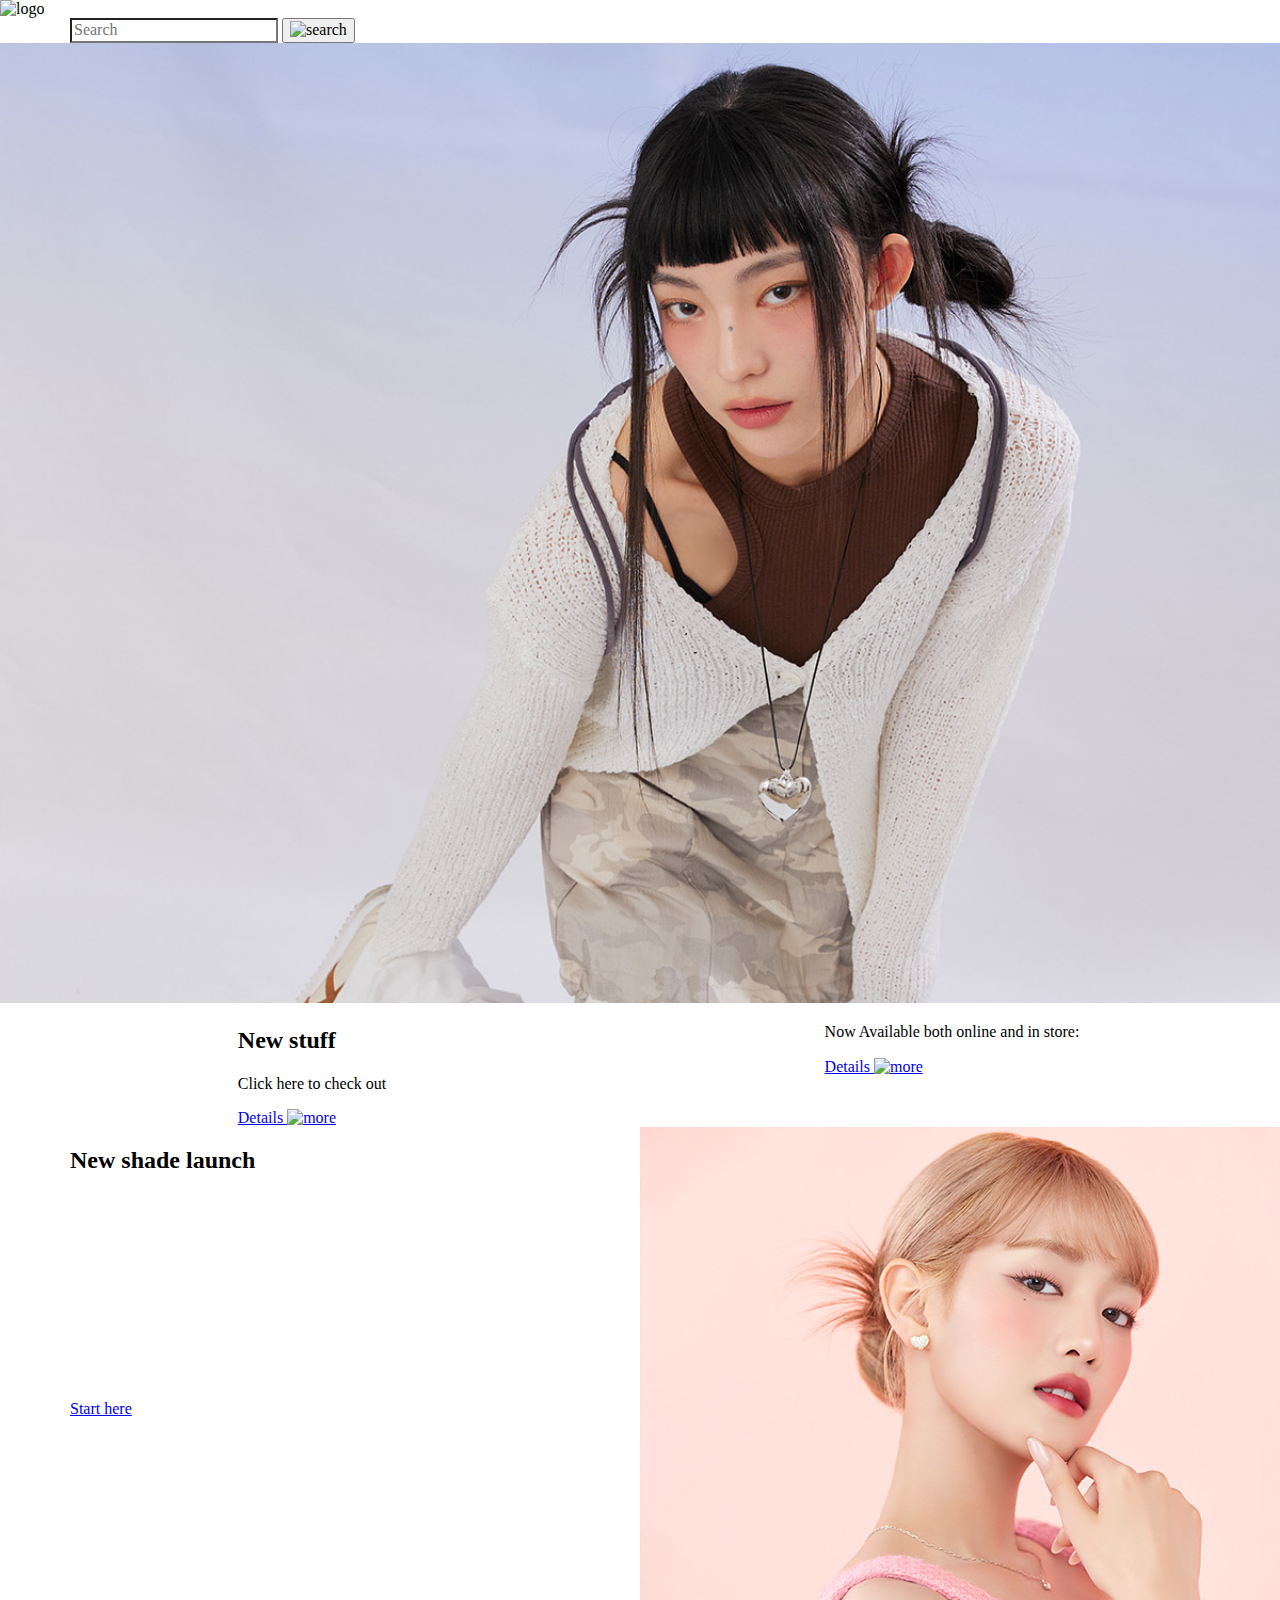
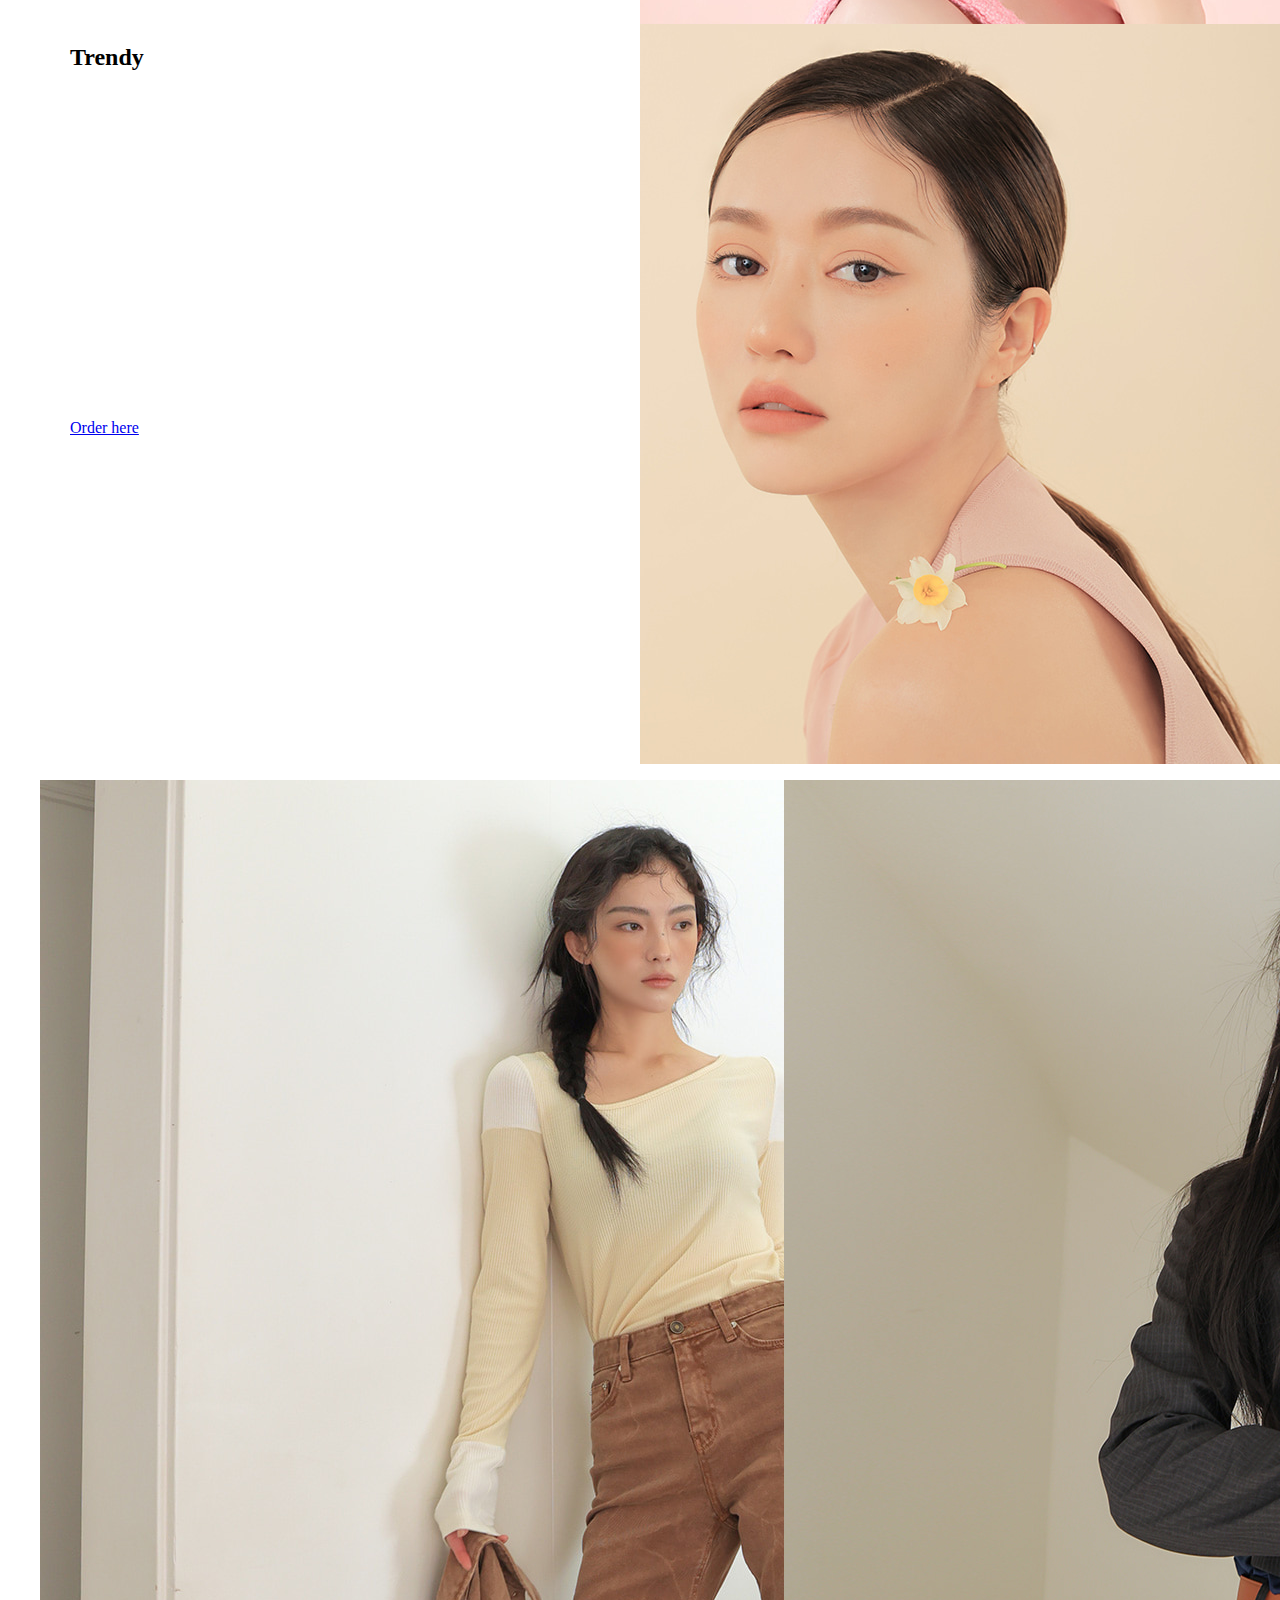
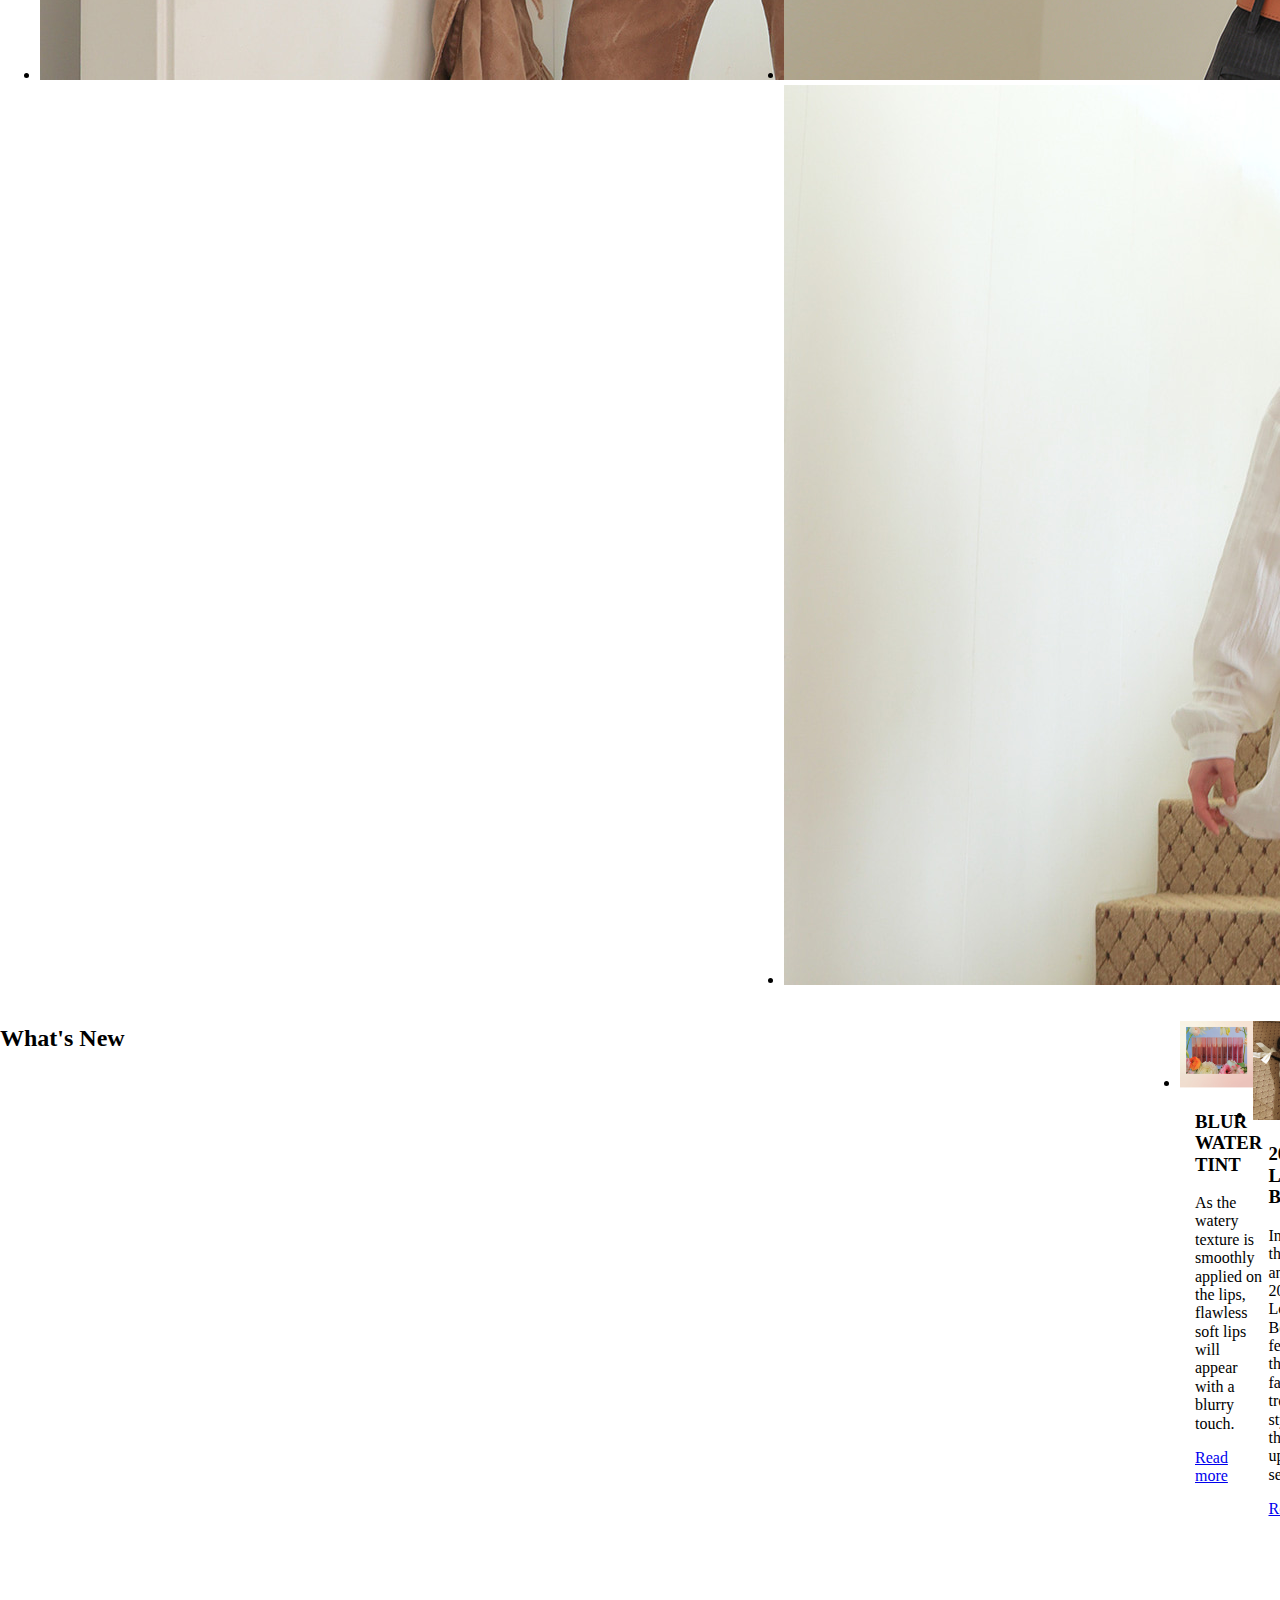
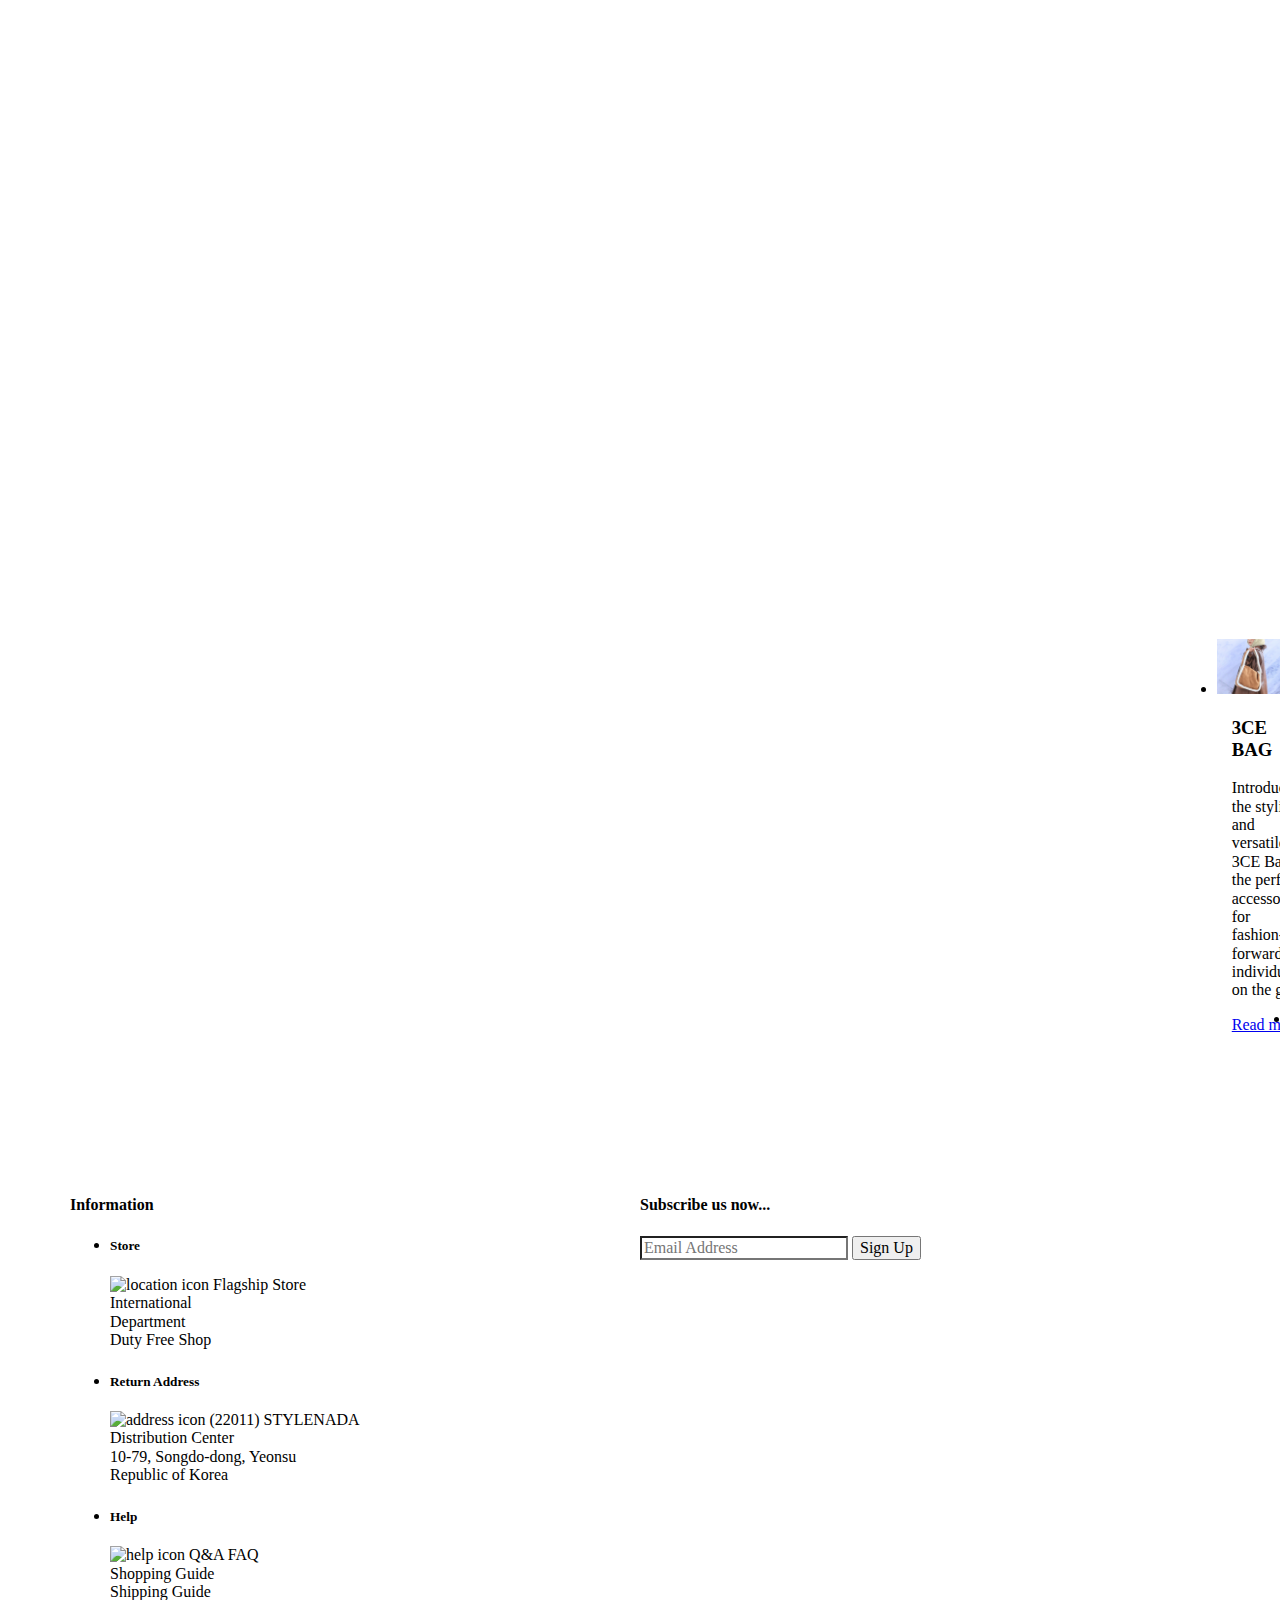
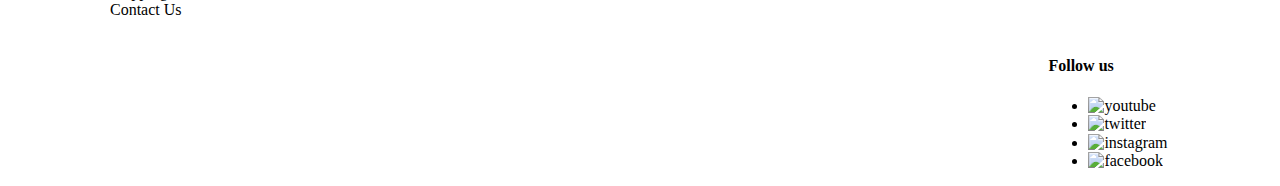
==== deploy/index.html @ aa4ed03a "Updates" ====
<!doctype html>
<html lang="en">

  <head>
    <meta charset="UTF-8">
    <meta name="viewport" content="width=device-width, initial-scale=1.0">
    <meta http-equiv="X-UA-Compatible" content="ie=edge">
    <link rel="stylesheet" href="css/styles.css">
    <title>Website</title>
  </head>

  <body>
    <!--Header-->
      <header>
        <div class="content">
          <img src="img/logo/3ce.svg" alt="logo"/>
        </div>
      </header>

  <!-- Search -->
      <section class="container">
        <div class="content">
          <form action="#">
            <input type="text" placeholder="Search">
            <button><img src="img/logo/search.svg" alt="search"/></button>
          </form>
        </div>
      </section>

   <!-- Hero-->   
  <section class="hero">

        <img class="large-images" src="img/main.jpg" alt="main_picture"/>
      <!--Under Hero-->
      <div class="hero-content">
     

    <!--Box one-->
        <div class="hero-content-left container">
          <div class="content">

              <div>
              <h2>New stuff</h2>
              <p>Click here to check out</p>
              </div>

              <a href="#">Details <img src="img/logo/more.svg" alt="more"/></a> 
              </div> 
        </div>
      <!--End Box one-->
    
      <!--Box two-->
      <div class="hero-content-right container">
          <div class="content">
              <div>
                <p><span>Now Available both online and in store:</span> </p> 
            <a href="#">Details <img src="img/logo/more.svg" alt="more"/></a> 
              </div> 

          </div>
        </div>
       <!--End box two-->
       </div>
    </section>

  <!--Divider-->
    <section class="divider">
      <!--Box 1-->
         <!--New Shade Launch-->
      <div class="box-1 container"> 
        <div class="content">
          <h2>New shade launch</h2>
          <a href="#">Start here</a>
          <img src="img/shade.jpg" alt="girl_with_lipstick"/>
        </div>
      </div>
        <!--Trendy-->
        <div class="box-2 container"> 
        <div class="content">
          <h2>Trendy</h2>
          <a href="#">Order here</a>
          <img src="img/FE.jpg" alt="girl_with_flower"/>
        </div>
      </div>

    </section>
      
    <!--Gallery-->
    <section class="gallery">


          <ul>

            <li class="img-1">
               <img src="img/model.jpg" alt="Model01"> </li>

            <li class="img-2">
               <img src="img/model2.jpg" alt="Model02"> </li>

            <li class="img-3">
               <img src="img/model3.jpg" alt="Model03"> </li>
          </ul>

    </section>

<!--What's New-->
      <section class="whats-new">
        <div class="whats-new-title">
          <div class="container">
            <div class="content">
              <h2>What's New</h2>
            </div>
          </div>
        </div>

        <div class="whats-new-articles">
        <ul class="article-grid">
          <!--Blur Water Tint-->
          <li class="article-1">
            <img class="large-images" src="img/blur.jpg" alt="lips_shades"/>
             <div class="container">
              <div class="content">
                <h3>BLUR WATER TINT</h3>
                <p>As the watery texture is smoothly applied on the lips, flawless soft lips will appear with a blurry touch.</p>
                   <a href="#">Read more</a>
              </div>
             </div>
          </li>
          <!--Look Book-->
          <li class="article-2">
            <img class="large-images" src="img/look.jpg" alt="look_book"/>
            <div class="container">
              <div class="content">
                <h3>2023 PS Look Book</h3>
                <p>Introducing the highly anticipated 2023 PS Look Book, featuring the latest fashion trends and styles for the upcoming season. </p>
                <a href="#">Read more</a>
              </div>
            </div>  
          </li>
          <!--Review-->
          <li class="article-3">
            <img class="large-images" src="img/sun.jpg" alt="review"/>
            <div class="container">
              <div class="content">
                <h3>3CE Review Event</h3>
                <p>Are you looking for an opportunity to share your thoughts on your favorite 3CE products? Look no further than the upcoming 3CE Review Event!</p>
               <a href="#">Read more</a>
              </div>
           </div> 
          </li>

          <!--3CE Bag-->
          <li class="article-4">
          <img class="large-images" src="img/bag.jpg" alt="bag"/>
            <div class="container">
              <div class="content">
               <h3>3CE BAG</h3>
               <p>Introducing the stylish and versatile 3CE Bag, the perfect accessory for fashion-forward individuals on the go.</p>
                <a href="#">Read more</a>
              </div>
            </div>  
          </li>

          <!--Accessories-->
          <li class="article-5">
            <img class="large-images" src="img/fass.jpg" alt="hat"/>
            <div class="container">
              <div class="content">
                <h3>3CE Accessories</h3>
                <p>Elevate your look with the stunning range of 3CE accessories, designed to add a touch of elegance and sophistication to any outfit.</p>
                <a href="#">Read more</a>
              </div>
            </div>
          </li>

        </ul>
       </div> 
      </section>
        
    <!--Footer-->
  <footer class="container">
    <div class="content">

       <div>
          <h4>Information</h4>
      <ul>
              <!--Store-->
              <li>
                <h5> Store</h5>
                <p><img src="img/logo/location.svg" alt="location icon"> 
                  <span>Flagship Store
                    <br>
                  International
                    <br>
                  Department
                    <br>
                  Duty Free Shop  
                  </span>
                </p>
              </li>

              <!--Return Address-->
              <li>
                <h5>Return Address </h5>
                <p><img src="img/logo/address.svg" alt="address icon"> 
                  <span> (22011) STYLENADA
                    <br>
                  Distribution Center
                    <br>
                  10-79, Songdo-dong, Yeonsu
                    <br>
                  Republic of Korea  
                  </span>
                </p>
              </li>

          <!--Help-->
          <li>
            <h5>Help</h5>
            <p><img src="img/logo/help.svg" alt="help icon"> 
              <span> Q&A FAQ
                <br>
                Shopping Guide
                <br>
                Shipping Guide
                <br>
                Contact Us
              </span>
            </p>
          </li>

       </ul>
       </div>
        <!--Subcribe us-->

        <div class="newsletter">

          <h4>Subscribe us now...</h4>

          <form action=“#”>
            <input type="text" placeholder="Email Address">
            <button>Sign Up</button>
          </form>

        </div>

        <!--Follow us-->
        <div class="follow">

          <h4> Follow us</h4>
        
        
            <ul>
              <li> <img src="img/logo/youtube.svg" alt="youtube"> </li>

              <li> <img src="img/logo/twitter.svg" alt="twitter"> </li>

              <li> <img src="img/logo/instagram.svg" alt="instagram"> </li>

              <li> <img src="img/logo/facebook.svg" alt="facebook"> </li>

            </ul> 
        </div>

    </div> 
  
  </footer>





    <script src="js/scripts-min.js"></script>
  </body>
</html>
---- deploy/css/styles.css ----
/* =============
    Mixins
============= */
/* ---------------- Font Sizing ---------------- */
html {
  font-size: 100%;
}

/* ---------------- Media Queries ---------------- */
/* =============
    Variables
============= */
/*! normalize.css v8.0.1 | MIT License | github.com/necolas/normalize.css */
/* Document
   ========================================================================== */
/**
 * 1. Correct the line height in all browsers.
 * 2. Prevent adjustments of font size after orientation changes in iOS.
 */
html {
  line-height: 1.15; /* 1 */
  -webkit-text-size-adjust: 100%; /* 2 */
}

/* Sections
   ========================================================================== */
/**
 * Remove the margin in all browsers.
 */
body {
  margin: 0;
}

/**
 * Render the `main` element consistently in IE.
 */
main {
  display: block;
}

/**
 * Correct the font size and margin on `h1` elements within `section` and
 * `article` contexts in Chrome, Firefox, and Safari.
 */
h1 {
  font-size: 2em;
  margin: 0.67em 0;
}

/* Grouping content
   ========================================================================== */
/**
 * 1. Add the correct box sizing in Firefox.
 * 2. Show the overflow in Edge and IE.
 */
hr {
  box-sizing: content-box; /* 1 */
  height: 0; /* 1 */
  overflow: visible; /* 2 */
}

/**
 * 1. Correct the inheritance and scaling of font size in all browsers.
 * 2. Correct the odd `em` font sizing in all browsers.
 */
pre {
  font-family: monospace, monospace; /* 1 */
  font-size: 1em; /* 2 */
}

/* Text-level semantics
   ========================================================================== */
/**
 * Remove the gray background on active links in IE 10.
 */
a {
  background-color: transparent;
}

/**
 * 1. Remove the bottom border in Chrome 57-
 * 2. Add the correct text decoration in Chrome, Edge, IE, Opera, and Safari.
 */
abbr[title] {
  border-bottom: none; /* 1 */
  text-decoration: underline; /* 2 */
  -webkit-text-decoration: underline dotted;
          text-decoration: underline dotted; /* 2 */
}

/**
 * Add the correct font weight in Chrome, Edge, and Safari.
 */
b,
strong {
  font-weight: bolder;
}

/**
 * 1. Correct the inheritance and scaling of font size in all browsers.
 * 2. Correct the odd `em` font sizing in all browsers.
 */
code,
kbd,
samp {
  font-family: monospace, monospace; /* 1 */
  font-size: 1em; /* 2 */
}

/**
 * Add the correct font size in all browsers.
 */
small {
  font-size: 80%;
}

/**
 * Prevent `sub` and `sup` elements from affecting the line height in
 * all browsers.
 */
sub,
sup {
  font-size: 75%;
  line-height: 0;
  position: relative;
  vertical-align: baseline;
}

sub {
  bottom: -0.25em;
}

sup {
  top: -0.5em;
}

/* Embedded content
   ========================================================================== */
/**
 * Remove the border on images inside links in IE 10.
 */
img {
  border-style: none;
}

/* Forms
   ========================================================================== */
/**
 * 1. Change the font styles in all browsers.
 * 2. Remove the margin in Firefox and Safari.
 */
button,
input,
optgroup,
select,
textarea {
  font-family: inherit; /* 1 */
  font-size: 100%; /* 1 */
  line-height: 1.15; /* 1 */
  margin: 0; /* 2 */
}

/**
 * Show the overflow in IE.
 * 1. Show the overflow in Edge.
 */
button,
input { /* 1 */
  overflow: visible;
}

/**
 * Remove the inheritance of text transform in Edge, Firefox, and IE.
 * 1. Remove the inheritance of text transform in Firefox.
 */
button,
select { /* 1 */
  text-transform: none;
}

/**
 * Correct the inability to style clickable types in iOS and Safari.
 */
button,
[type=button],
[type=reset],
[type=submit] {
  -webkit-appearance: button;
}

/**
 * Remove the inner border and padding in Firefox.
 */
button::-moz-focus-inner,
[type=button]::-moz-focus-inner,
[type=reset]::-moz-focus-inner,
[type=submit]::-moz-focus-inner {
  border-style: none;
  padding: 0;
}

/**
 * Restore the focus styles unset by the previous rule.
 */
button:-moz-focusring,
[type=button]:-moz-focusring,
[type=reset]:-moz-focusring,
[type=submit]:-moz-focusring {
  outline: 1px dotted ButtonText;
}

/**
 * Correct the padding in Firefox.
 */
fieldset {
  padding: 0.35em 0.75em 0.625em;
}

/**
 * 1. Correct the text wrapping in Edge and IE.
 * 2. Correct the color inheritance from `fieldset` elements in IE.
 * 3. Remove the padding so developers are not caught out when they zero out
 *    `fieldset` elements in all browsers.
 */
legend {
  box-sizing: border-box; /* 1 */
  color: inherit; /* 2 */
  display: table; /* 1 */
  max-width: 100%; /* 1 */
  padding: 0; /* 3 */
  white-space: normal; /* 1 */
}

/**
 * Add the correct vertical alignment in Chrome, Firefox, and Opera.
 */
progress {
  vertical-align: baseline;
}

/**
 * Remove the default vertical scrollbar in IE 10+.
 */
textarea {
  overflow: auto;
}

/**
 * 1. Add the correct box sizing in IE 10.
 * 2. Remove the padding in IE 10.
 */
[type=checkbox],
[type=radio] {
  box-sizing: border-box; /* 1 */
  padding: 0; /* 2 */
}

/**
 * Correct the cursor style of increment and decrement buttons in Chrome.
 */
[type=number]::-webkit-inner-spin-button,
[type=number]::-webkit-outer-spin-button {
  height: auto;
}

/**
 * 1. Correct the odd appearance in Chrome and Safari.
 * 2. Correct the outline style in Safari.
 */
[type=search] {
  -webkit-appearance: textfield; /* 1 */
  outline-offset: -2px; /* 2 */
}

/**
 * Remove the inner padding in Chrome and Safari on macOS.
 */
[type=search]::-webkit-search-decoration {
  -webkit-appearance: none;
}

/**
 * 1. Correct the inability to style clickable types in iOS and Safari.
 * 2. Change font properties to `inherit` in Safari.
 */
::-webkit-file-upload-button {
  -webkit-appearance: button; /* 1 */
  font: inherit; /* 2 */
}

/* Interactive
   ========================================================================== */
/*
 * Add the correct display in Edge, IE 10+, and Firefox.
 */
details {
  display: block;
}

/*
 * Add the correct display in all browsers.
 */
summary {
  display: list-item;
}

/* Misc
   ========================================================================== */
/**
 * Add the correct display in IE 10+.
 */
template {
  display: none;
}

/**
 * Add the correct display in IE 10.
 */
[hidden] {
  display: none;
}

/* =============Base
    Base
============= */
.large-images {
  width: 100%;
}

.container {
  display: grid;
  grid-template-columns: 16px auto 16px;
  grid-template-areas: ". content .";
}
@media (min-width: 1200px) {
  .container {
    grid-template-columns: auto 1140px auto;
  }
}
@media (min-width: 1400px) {
  .container {
    grid-template-columns: auto 1320px auto;
  }
}
.container .content {
  grid-area: content;
}

/* =============
    Typography
============= */
/* =============
    Buttons
============= */
/* =============
    Forms
============= */
[type=text], [type=password], [type=date], [type=datetime], [type=datetime-local], [type=month], [type=week], [type=email], [type=number], [type=search], [type=tel], [type=time], [type=url], [type=color], textarea {
  box-shadow: none;
}

[type=text]:focus, [type=password]:focus, [type=date]:focus, [type=datetime]:focus, [type=datetime-local]:focus, [type=month]:focus, [type=week]:focus, [type=email]:focus, [type=number]:focus, [type=search]:focus, [type=tel]:focus, [type=time]:focus, [type=url]:focus, [type=color]:focus, textarea:focus {
  box-shadow: none;
}

input[type=text],
input[type=email],
input[type=password],
textarea {
  -webkit-appearance: none;
}

/* =============
    Navigation
============= */
/* =============
    Header
============= */
/* =============
    Footer
============= */
@media (min-width: 768px) {
  footer .content {
    display: grid;
    grid-template-columns: 50% auto;
    grid-template-areas: "location newsletter" "location follow";
  }
}
@media (min-width: 992px) {
  footer .content {
    grid-template-columns: repreat(3, 1fr);
    grid-template-areas: "locations newsletter social";
  }
}
@media (min-width: 768px) {
  footer .content .location {
    grid-area: locations;
  }
}
@media (min-width: 768px) {
  footer .content .newsletter {
    grid-area: newsletter;
  }
}
@media (min-width: 768px) {
  footer .content .follow {
    grid-area: follow;
  }
}

/* =============
    divider
============= */
.divider .container .content {
  display: grid;
  grid-template-columns: 50% 50%;
  grid-template-areas: "h2 img" "a img";
}
.divider .container a {
  grid-area: a;
}
.divider .container img {
  grid-area: img;
}

@media (min-width: 768px) {
  .hero .hero-content {
    display: grid;
    grid-template-columns: 40% 60%;
  }
}
@media (min-width: 992px) {
  .hero .hero-content {
    grid-template-columns: 50% 50%;
  }
}
@media (min-width: 992px) {
  .hero .hero-content-left.container {
    grid-template-columns: auto auto 16px;
  }
}
@media (min-width: 992px) {
  .hero .hero-content-right.container {
    grid-template-columns: auto auto 16px; /*need to be fixed */
  }
}

/* =============
    Request
============= */
@media (min-width: 768px) {
  .whats-new {
    display: grid;
    grid-template-columns: 15px auto 15px;
    grid-template-columns: ". articles .";
  }
}
@media (min-width: 768px) {
  .whats-new {
    grid-template-columns: auto 1140px auto;
  }
}
@media (min-width: 1400px) {
  .whats-new {
    grid-template-columns: auto 1320px auto;
  }
}
@media (min-width: 768px) {
  .whats-new ul.article-grid {
    display: grid;
    grid-template-columns: repeat(4, 1fr);
    grid-area: articles;
    grid-template-areas: "a1 a1 a2 a2" "a3 a3 a4 a4" ". a5 a5 .";
  }
}
@media (min-width: 992px) {
  .whats-new ul.article-grid {
    grid-template-columns: repreat(6, 1fr);
    grid-template-areas: "a1 a1 a2 a2 a3 a3" ". a4 a4 a5 a5 .";
  }
}
@media (min-width: 1200px) {
  .whats-new ul.article-grid li .container {
    grid-template-columns: 15px auto;
  }
}
@media (min-width: 768px) {
  .whats-new ul.article-grid li.article-1 {
    grid-area: a1;
  }
}
@media (min-width: 768px) {
  .whats-new ul.article-grid li.article-2 {
    grid-area: a2;
  }
}
@media (min-width: 768px) {
  .whats-new ul.article-grid li.article-3 {
    grid-area: a3;
  }
}
@media (min-width: 768px) {
  .whats-new ul.article-grid li.article-4 {
    grid-area: a4;
  }
}
@media (min-width: 768px) {
  .whats-new ul.article-grid li.article-5 {
    grid-area: a5;
  }
}

/* =============
   gallery
============= */
@media (min-width: 768px) {
  .gallery ul {
    display: grid;
    grid-template-columns: 50% auto;
  }
}
@media (min-width: 768px) {
  .gallery ul {
    grid-template-columns: 60% auto;
  }
}
@media (min-width: 992px) {
  .gallery ul {
    grid-template-columns: 60% auto;
  }
}
@media (min-width: 1200px) {
  .gallery ul {
    grid-template-areas: "g1 g2" "g1 g3";
  }
}
@media (min-width: 1200px) {
  .gallery ul li.img-1 {
    grid-area: g1;
  }
}
@media (min-width: 1200px) {
  .gallery ul li.img-2 {
    grid-area: g2;
  }
}
@media (min-width: 1200px) {
  .gallery ul li.img-3 {
    grid-area: g3;
  }
}
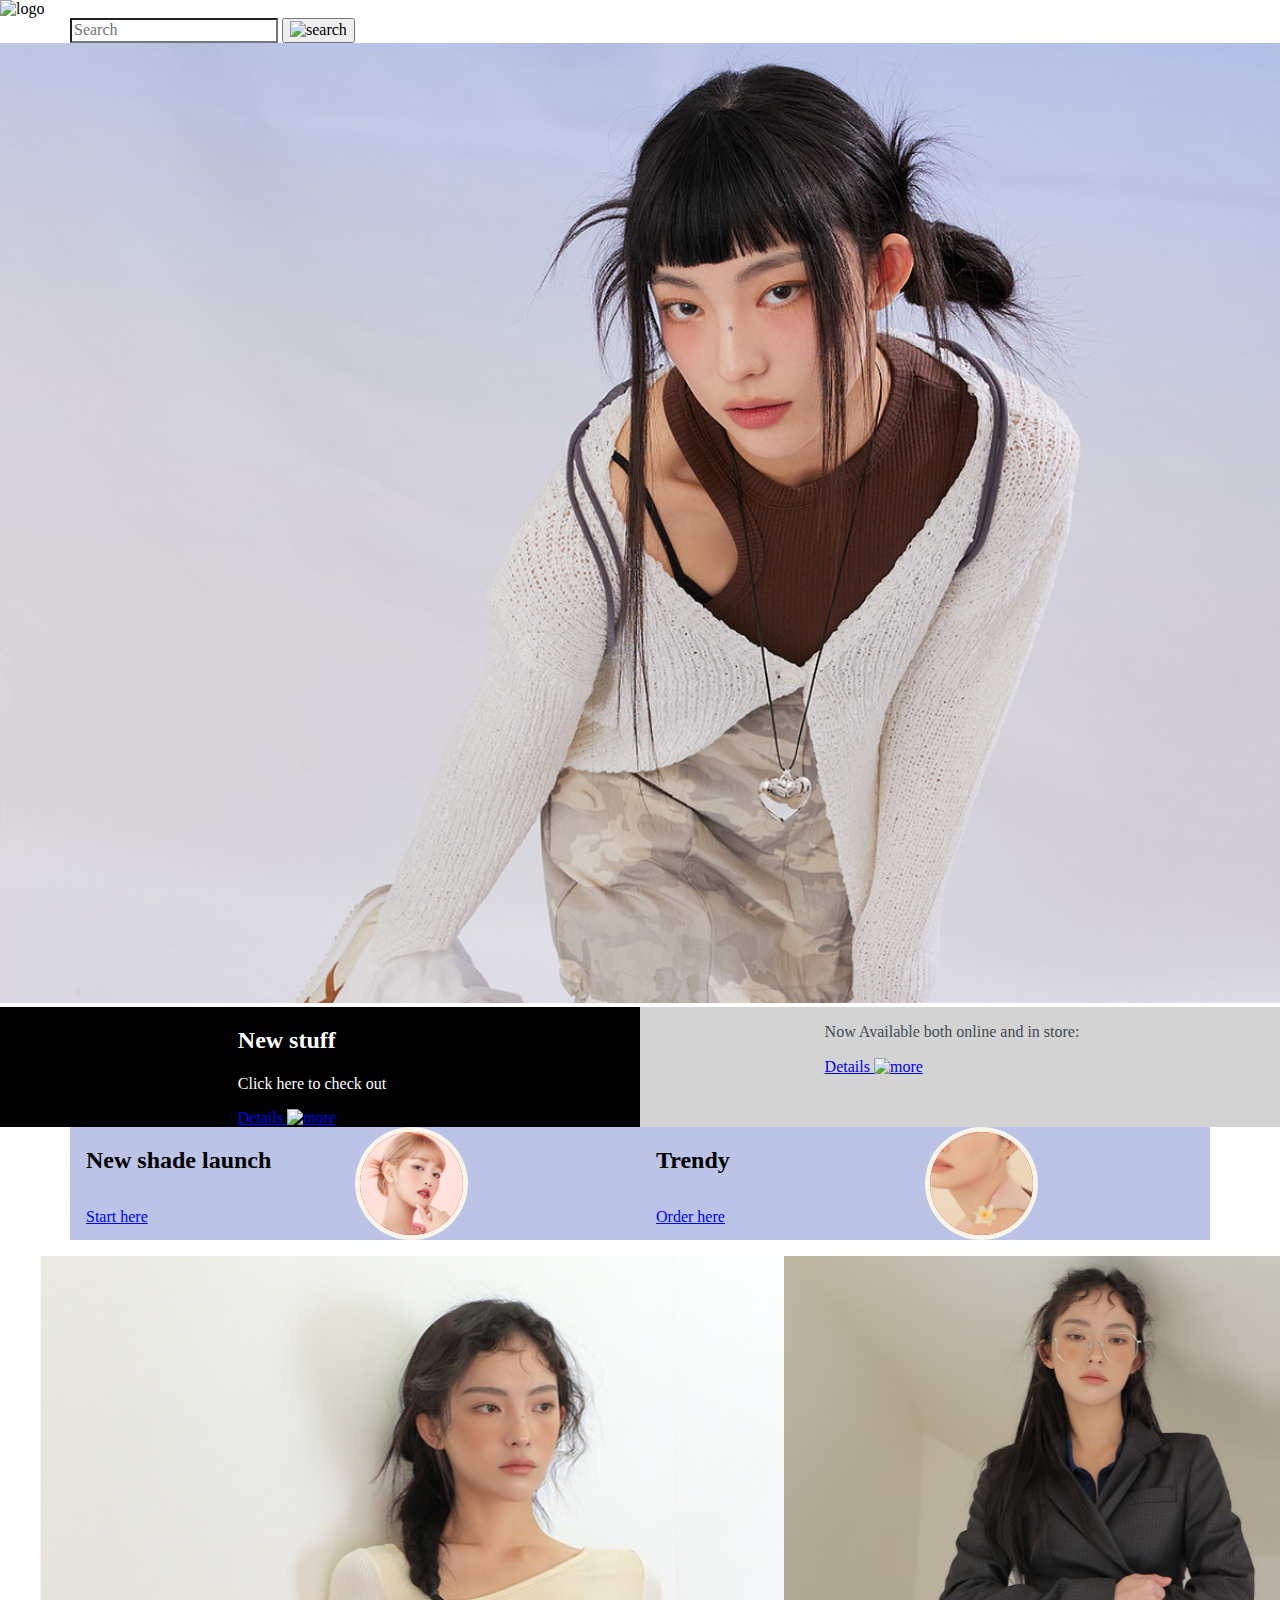
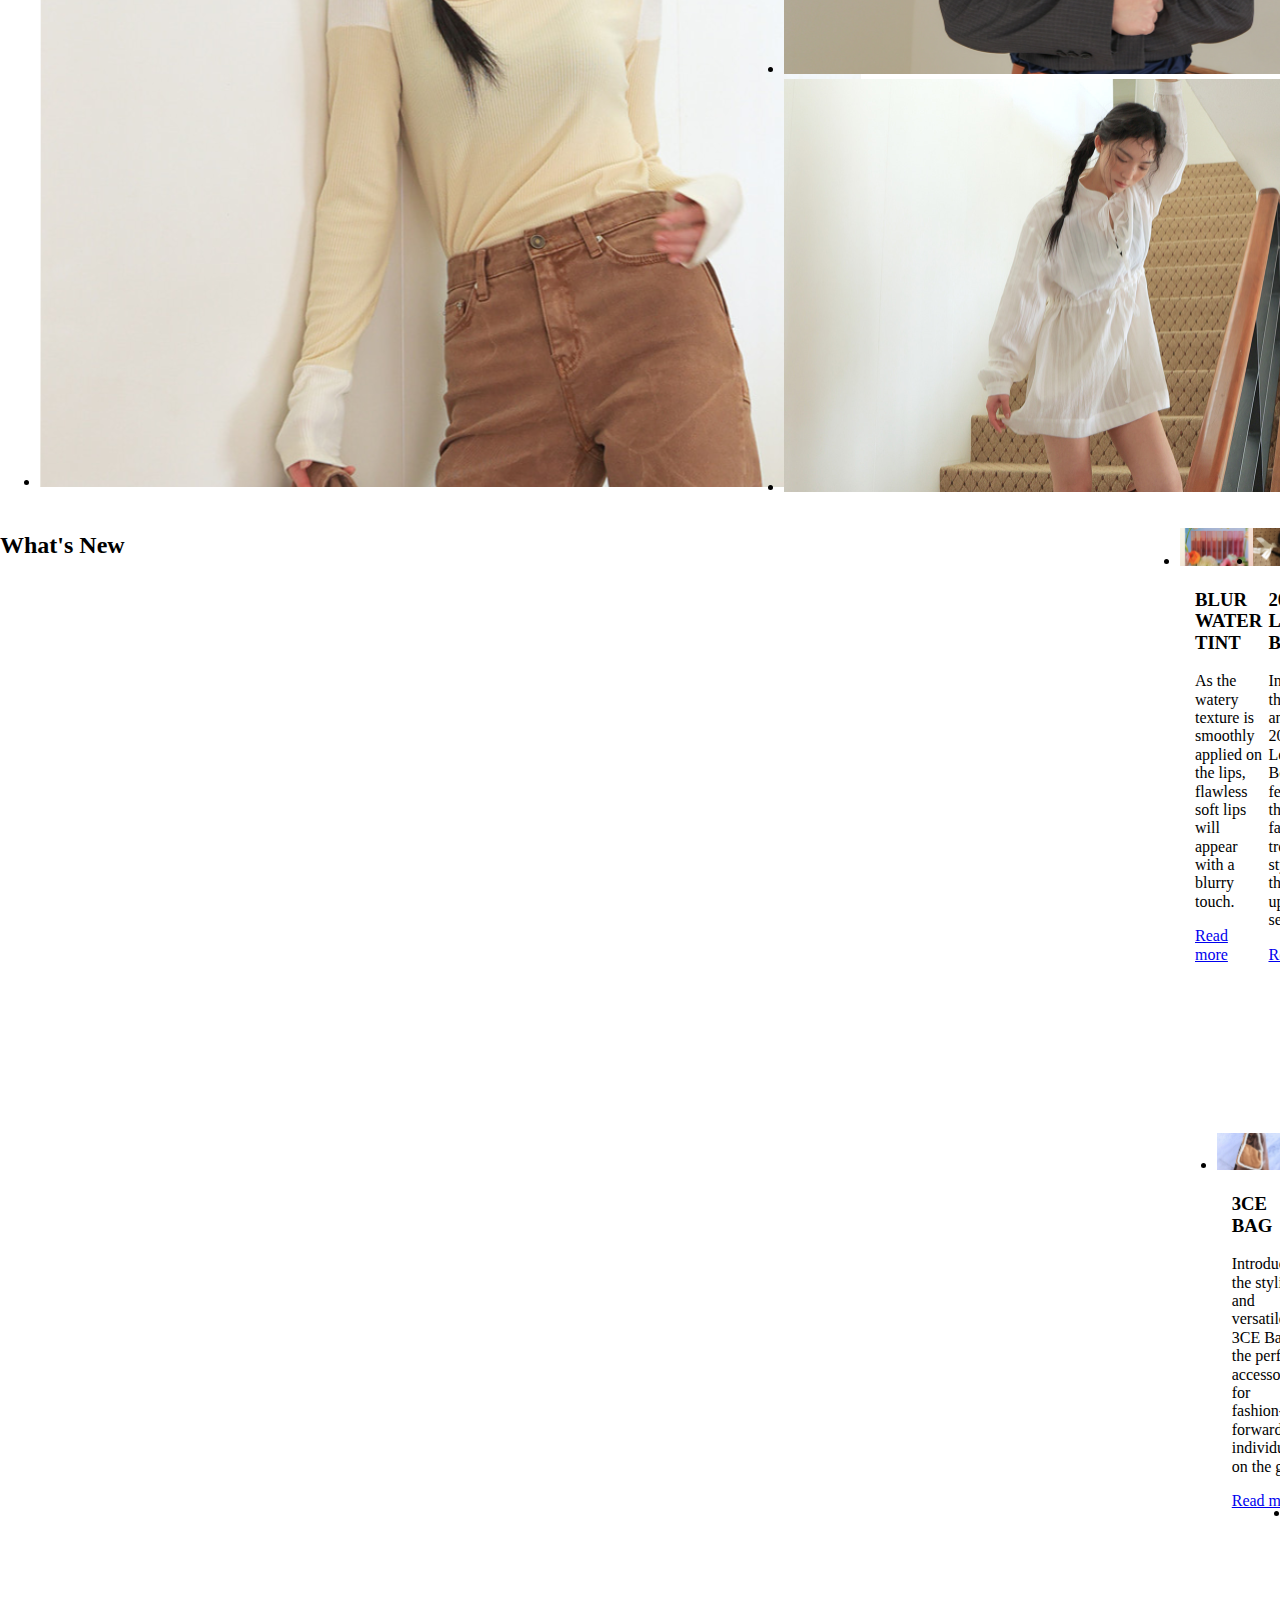
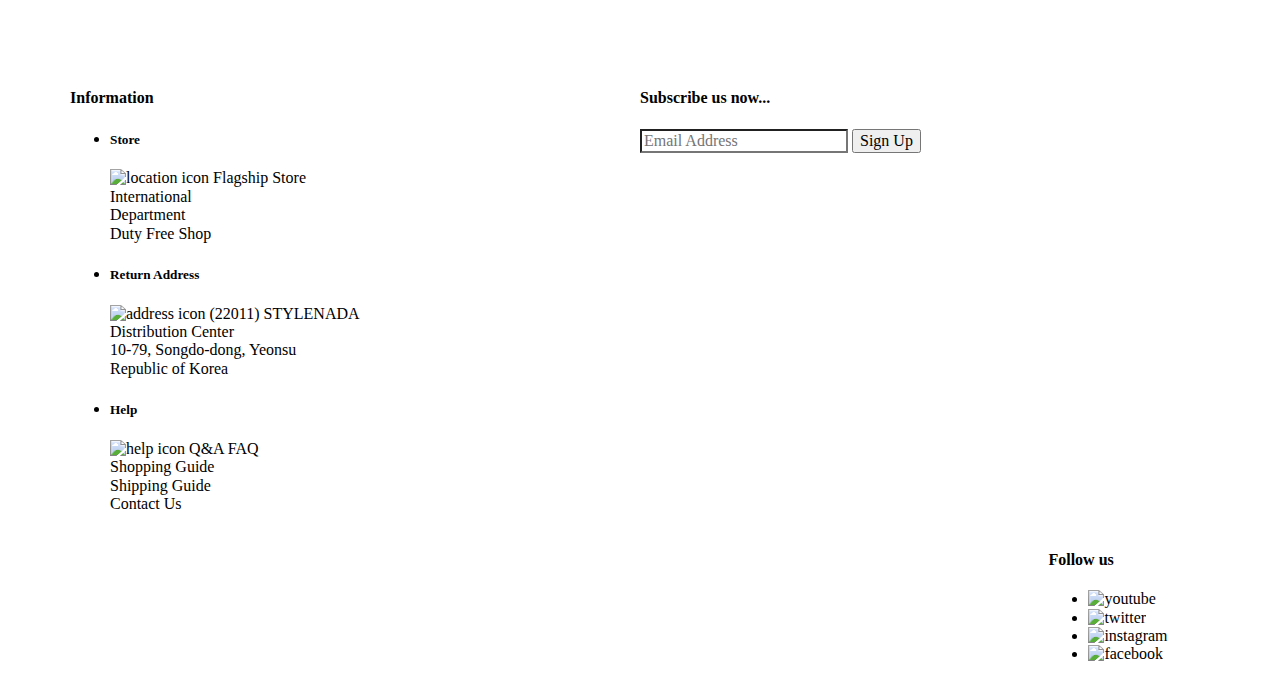
==== commit f70362dc: "Pictures" ====
--- a/deploy/index.html
+++ b/deploy/index.html
@@ -71,7 +71,7 @@
         <div class="content">
           <h2>New shade launch</h2>
           <a href="#">Start here</a>
-          <img src="img/shade.jpg" alt="girl_with_lipstick"/>
+          <img src="img/shade.svg" alt="girl_with_lipstick"/>
         </div>
       </div>
         <!--Trendy-->
@@ -79,7 +79,7 @@
         <div class="content">
           <h2>Trendy</h2>
           <a href="#">Order here</a>
-          <img src="img/FE.jpg" alt="girl_with_flower"/>
+          <img src="img/FE.svg" alt="girl_with_flower"/>
         </div>
       </div>
 
@@ -92,13 +92,13 @@
           <ul>
 
             <li class="img-1">
-               <img src="img/model.jpg" alt="Model01"> </li>
+               <img src="img/model.svg" alt="Model01"> </li>
 
             <li class="img-2">
-               <img src="img/model2.jpg" alt="Model02"> </li>
+               <img src="img/model2.svg" alt="Model02"> </li>
 
             <li class="img-3">
-               <img src="img/model3.jpg" alt="Model03"> </li>
+               <img src="img/model3.svg" alt="Model03"> </li>
           </ul>
 
     </section>
@@ -117,7 +117,7 @@
         <ul class="article-grid">
           <!--Blur Water Tint-->
           <li class="article-1">
-            <img class="large-images" src="img/blur.jpg" alt="lips_shades"/>
+            <img class="large-images" src="img/blur.svg" alt="lips_shades"/>
              <div class="container">
               <div class="content">
                 <h3>BLUR WATER TINT</h3>
@@ -128,7 +128,7 @@
           </li>
           <!--Look Book-->
           <li class="article-2">
-            <img class="large-images" src="img/look.jpg" alt="look_book"/>
+            <img class="large-images" src="img/look.svg" alt="look_book"/>
             <div class="container">
               <div class="content">
                 <h3>2023 PS Look Book</h3>
@@ -139,7 +139,7 @@
           </li>
           <!--Review-->
           <li class="article-3">
-            <img class="large-images" src="img/sun.jpg" alt="review"/>
+            <img class="large-images" src="img/sun.svg" alt="review"/>
             <div class="container">
               <div class="content">
                 <h3>3CE Review Event</h3>
@@ -151,7 +151,7 @@
 
           <!--3CE Bag-->
           <li class="article-4">
-          <img class="large-images" src="img/bag.jpg" alt="bag"/>
+          <img class="large-images" src="img/bag.svg" alt="bag"/>
             <div class="container">
               <div class="content">
                <h3>3CE BAG</h3>
--- a/deploy/css/styles.css
+++ b/deploy/css/styles.css
@@ -411,18 +411,62 @@
 /* =============
     divider
 ============= */
+@media (min-width: 768px) {
+  .divider {
+    display: grid;
+    grid-template-columns: 15px 1fr 1fr 15px;
+    grid-template-areas: ". box-1 box-2 .";
+  }
+}
+@media (min-width: 1200px) {
+  .divider {
+    grid-template-columns: auto 570px 570px auto;
+  }
+}
+@media (min-width: 1400px) {
+  .divider {
+    grid-template-columns: auto 660px 660px auto;
+  }
+}
+@media (min-width: 1200px) {
+  .divider .container {
+    grid-template-columns: 16px auto 16px;
+  }
+}
+.divider .container.box-1 {
+  background-color: #BBC3E7;
+}
+@media (min-width: 768px) {
+  .divider .container.box-1 {
+    grid-area: box-1;
+  }
+}
+.divider .container.box-2 {
+  background-color: #BBC3E7;
+}
+@media (min-width: 768px) {
+  .divider .container.box-2 {
+    grid-area: box-2;
+  }
+}
 .divider .container .content {
   display: grid;
   grid-template-columns: 50% 50%;
   grid-template-areas: "h2 img" "a img";
 }
-.divider .container a {
+.divider .container .content h2 {
+  grid-area: h2;
+}
+.divider .container .content a {
   grid-area: a;
 }
-.divider .container img {
+.divider .container .content img {
   grid-area: img;
 }
 
+/* =============
+    hero
+============= */
 @media (min-width: 768px) {
   .hero .hero-content {
     display: grid;
@@ -434,10 +478,18 @@
     grid-template-columns: 50% 50%;
   }
 }
+.hero .hero-content-left.container {
+  background-color: #000000;
+  color: #FFFFFF;
+}
 @media (min-width: 992px) {
   .hero .hero-content-left.container {
     grid-template-columns: auto auto 16px;
   }
+}
+.hero .hero-content-right.container {
+  background-color: #D3D3D3;
+  color: #424B54;
 }
 @media (min-width: 992px) {
   .hero .hero-content-right.container {
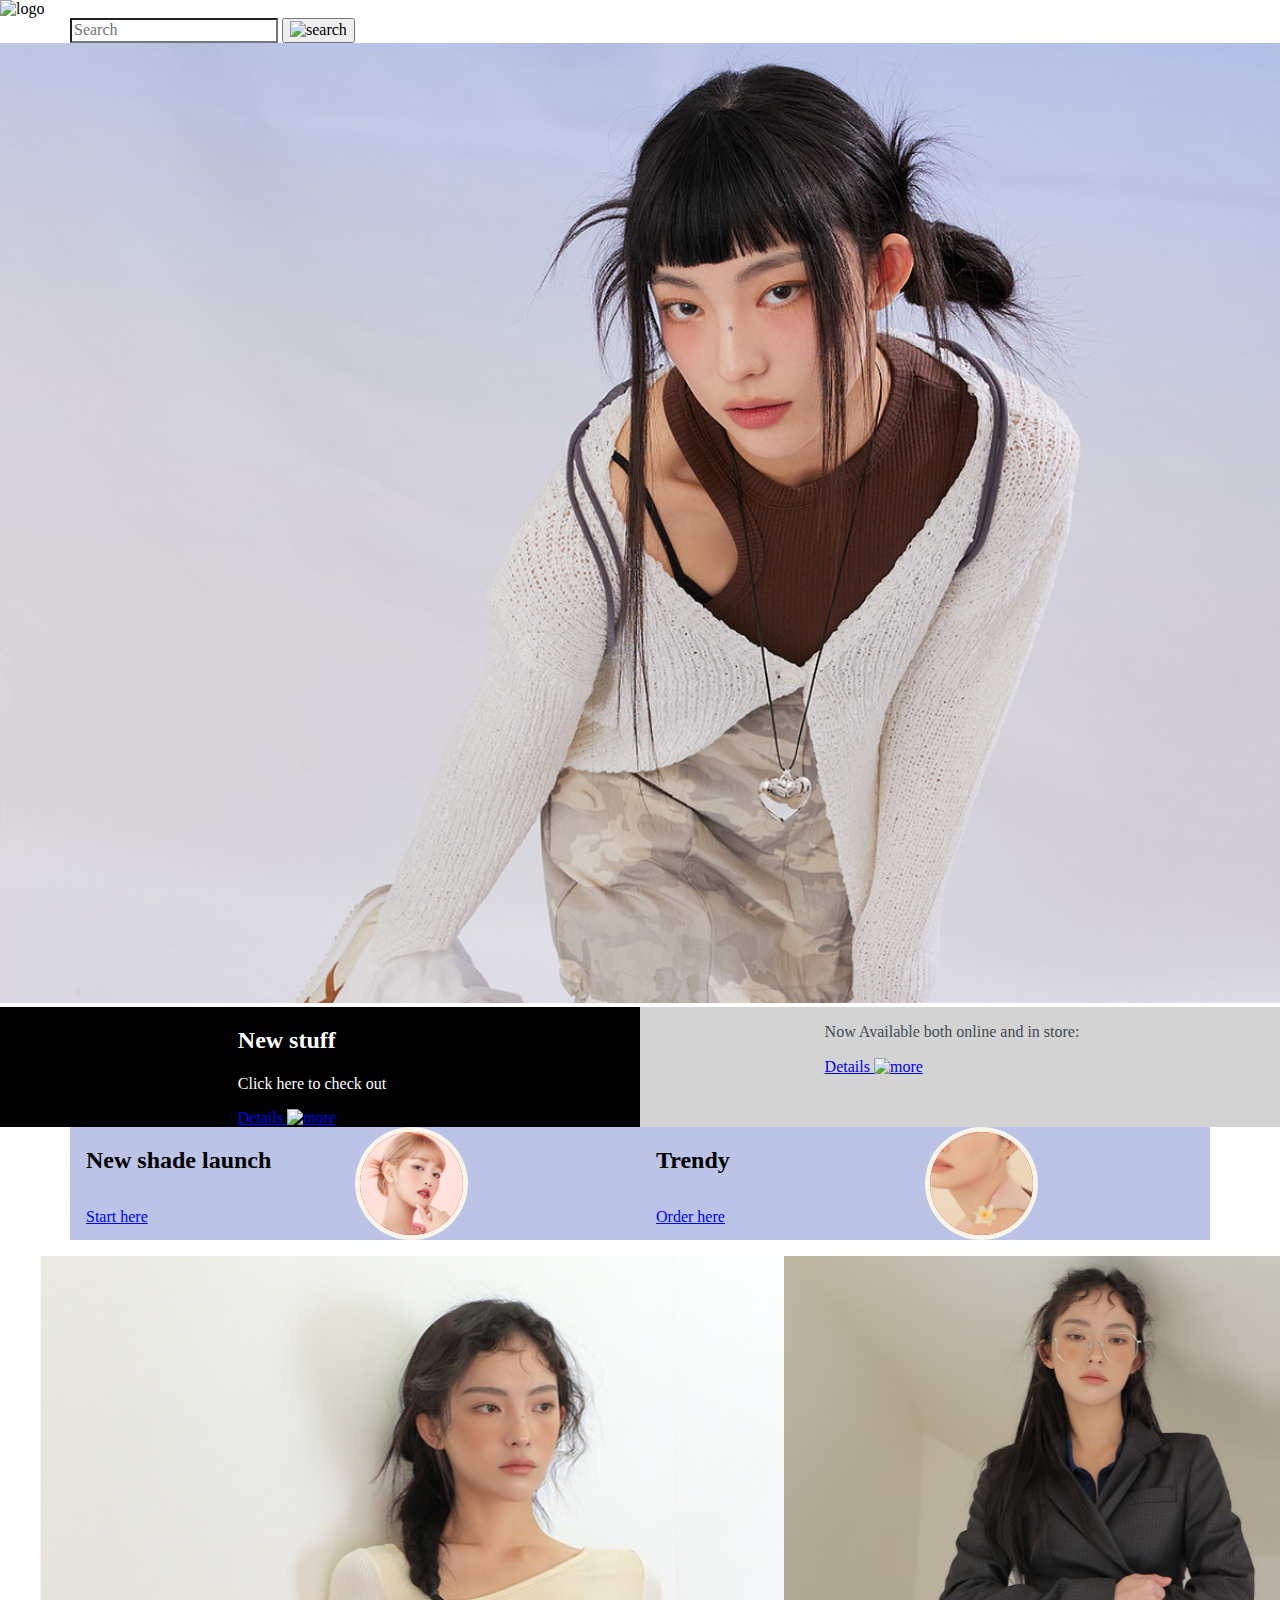
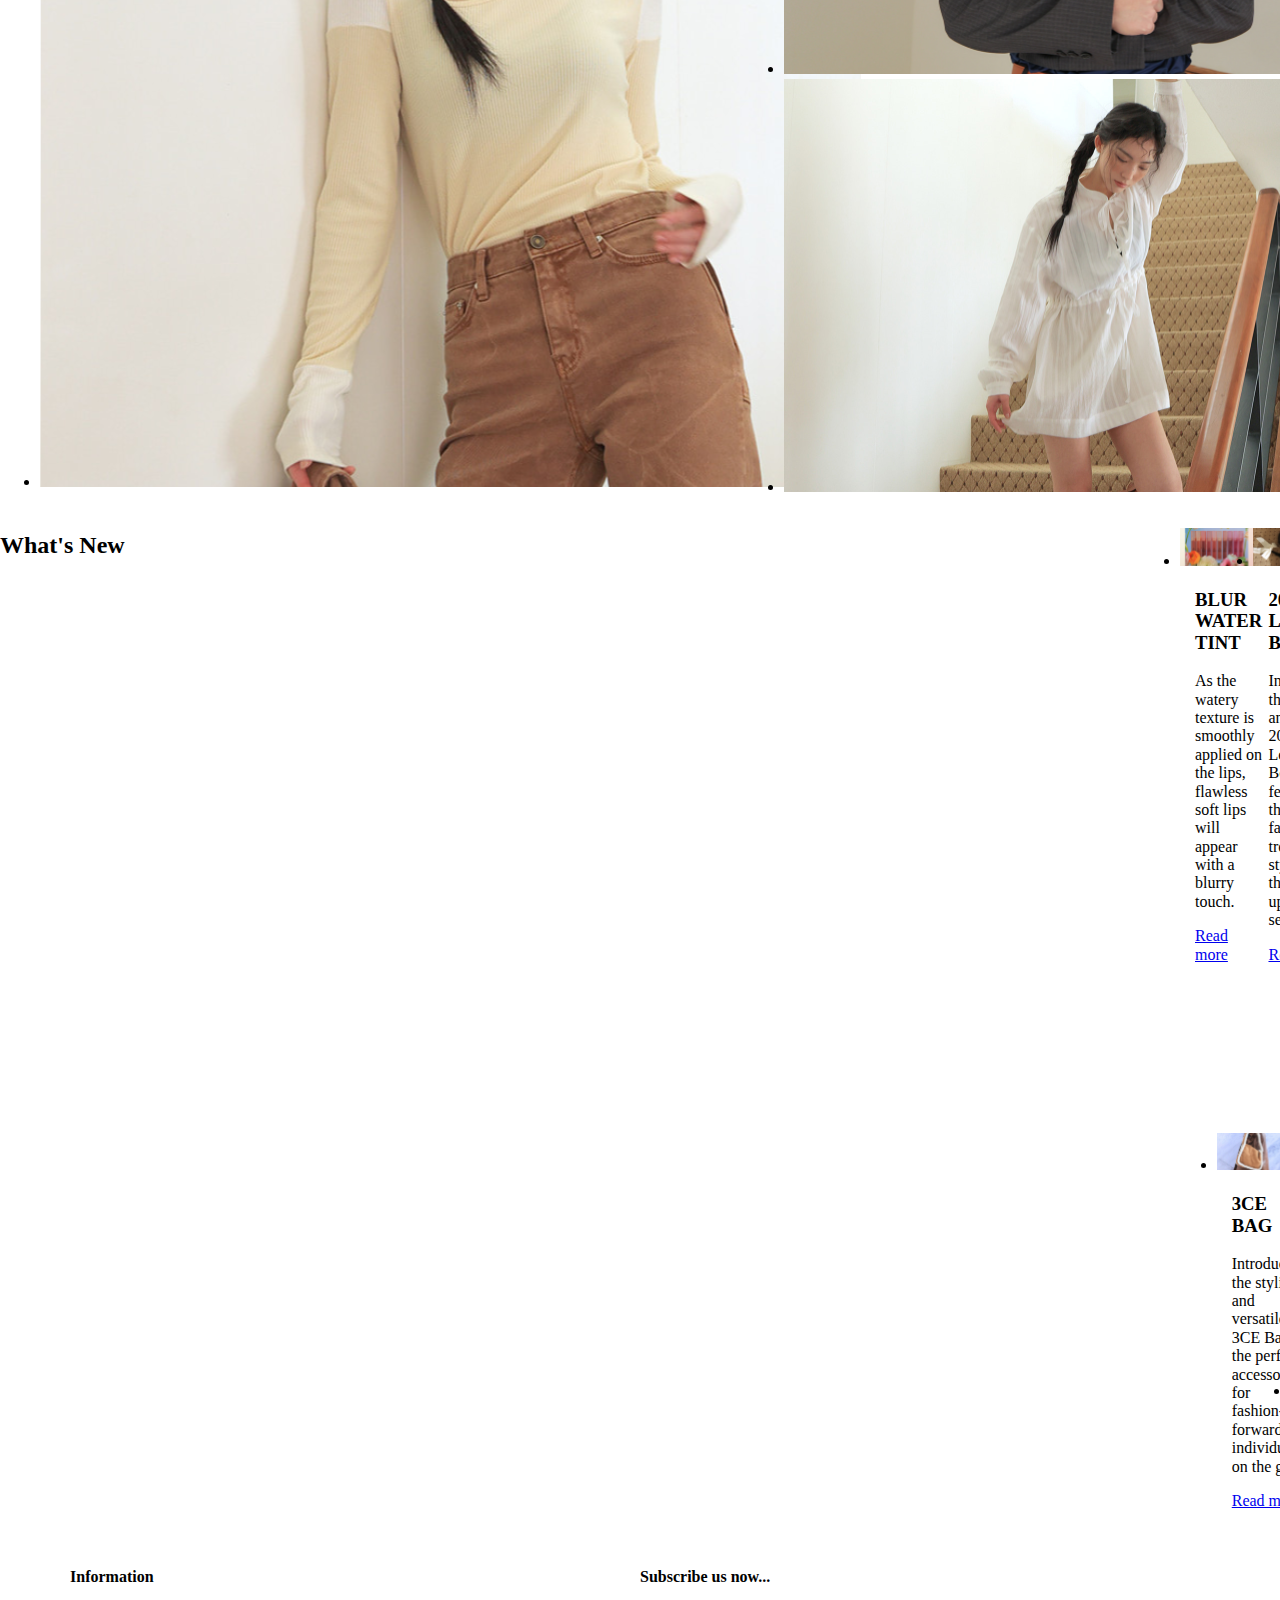
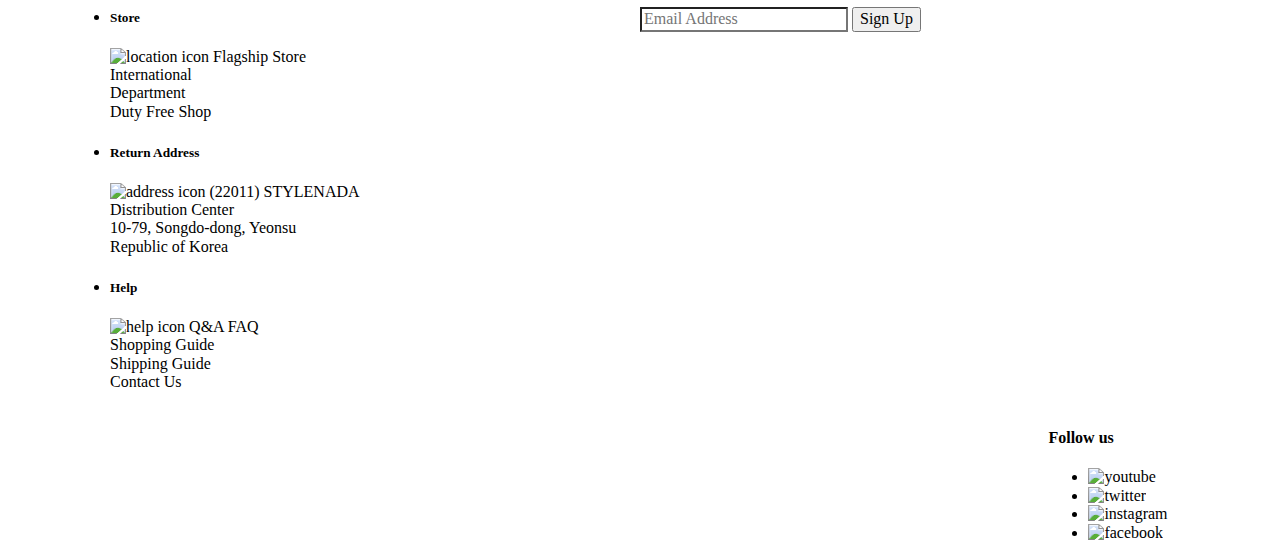
==== commit 99779169: "hh" ====
--- a/deploy/index.html
+++ b/deploy/index.html
@@ -6,7 +6,7 @@
     <meta name="viewport" content="width=device-width, initial-scale=1.0">
     <meta http-equiv="X-UA-Compatible" content="ie=edge">
     <link rel="stylesheet" href="css/styles.css">
-    <title>Website</title>
+    <title>3CE STYLENANDA</title>
   </head>
 
   <body>
@@ -163,7 +163,7 @@
 
           <!--Accessories-->
           <li class="article-5">
-            <img class="large-images" src="img/fass.jpg" alt="hat"/>
+            <img class="large-images" src="img/fass.svg" alt="hat"/>
             <div class="container">
               <div class="content">
                 <h3>3CE Accessories</h3>
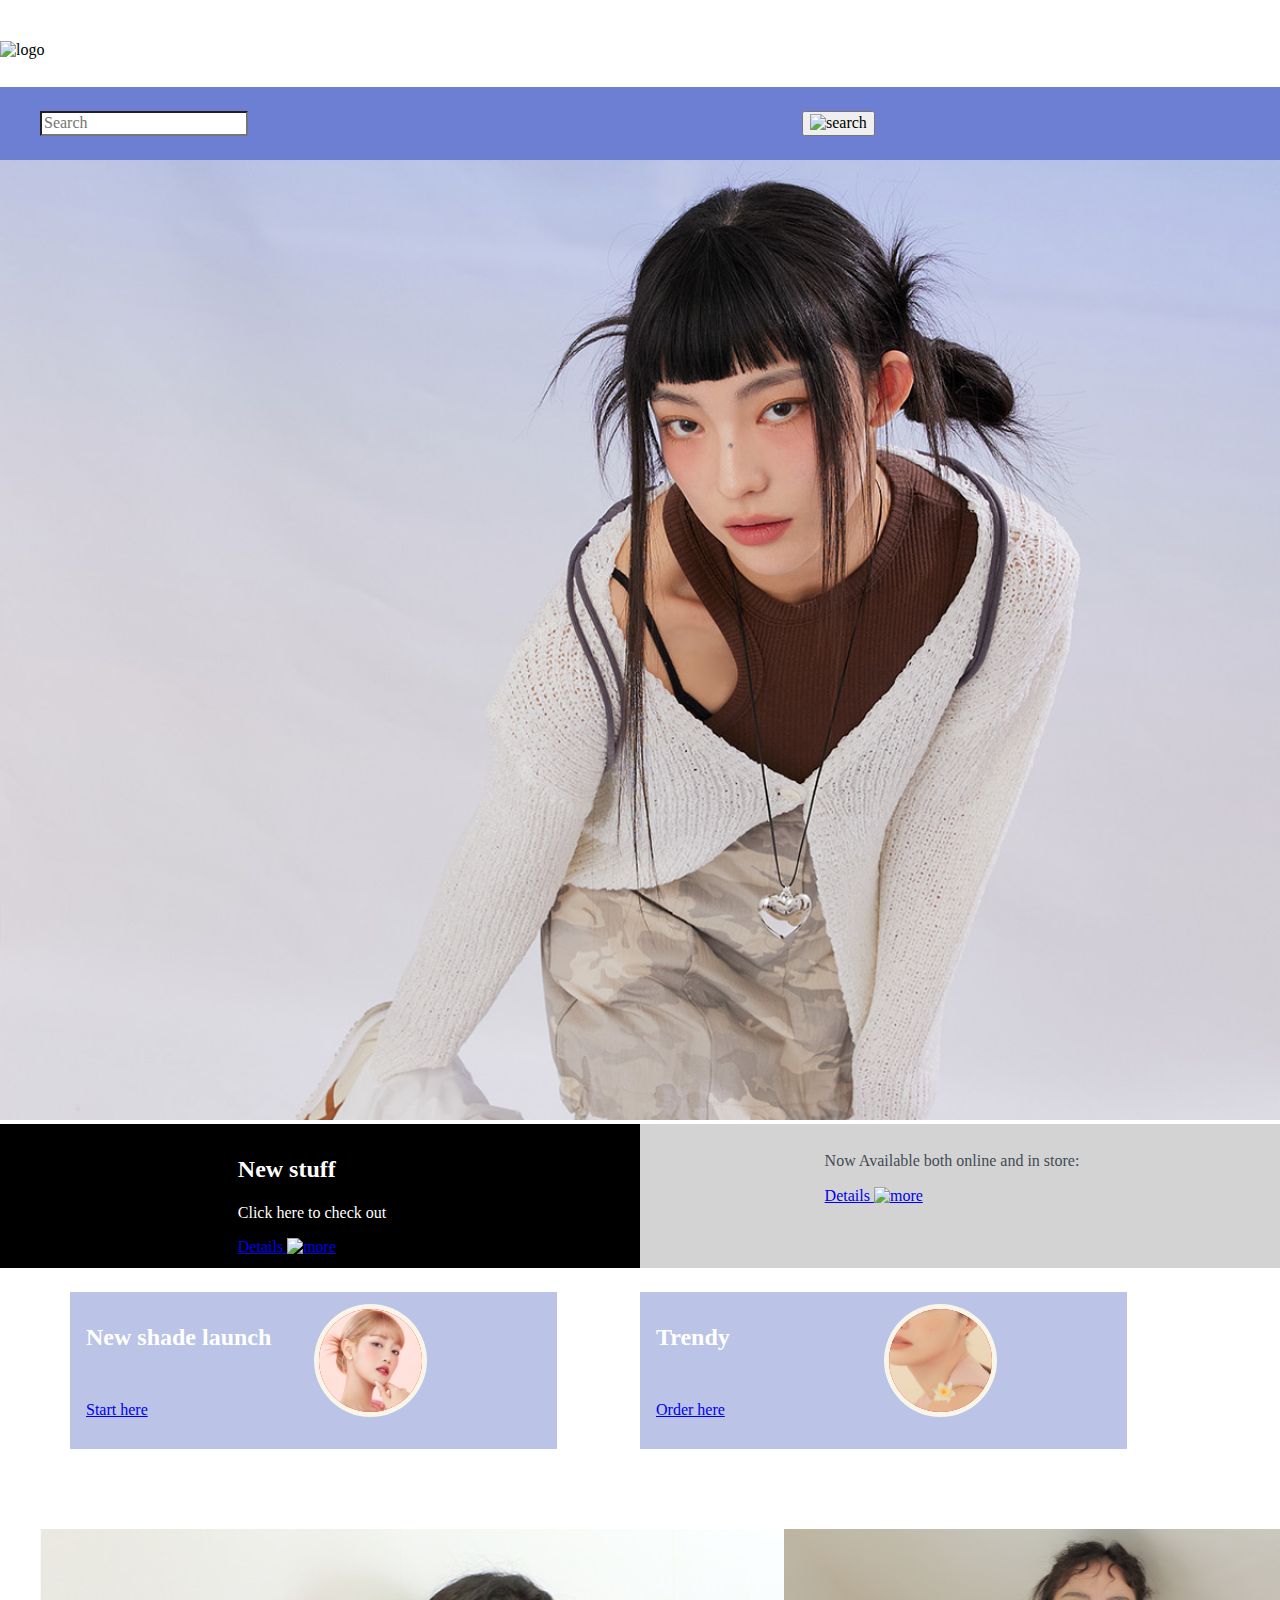
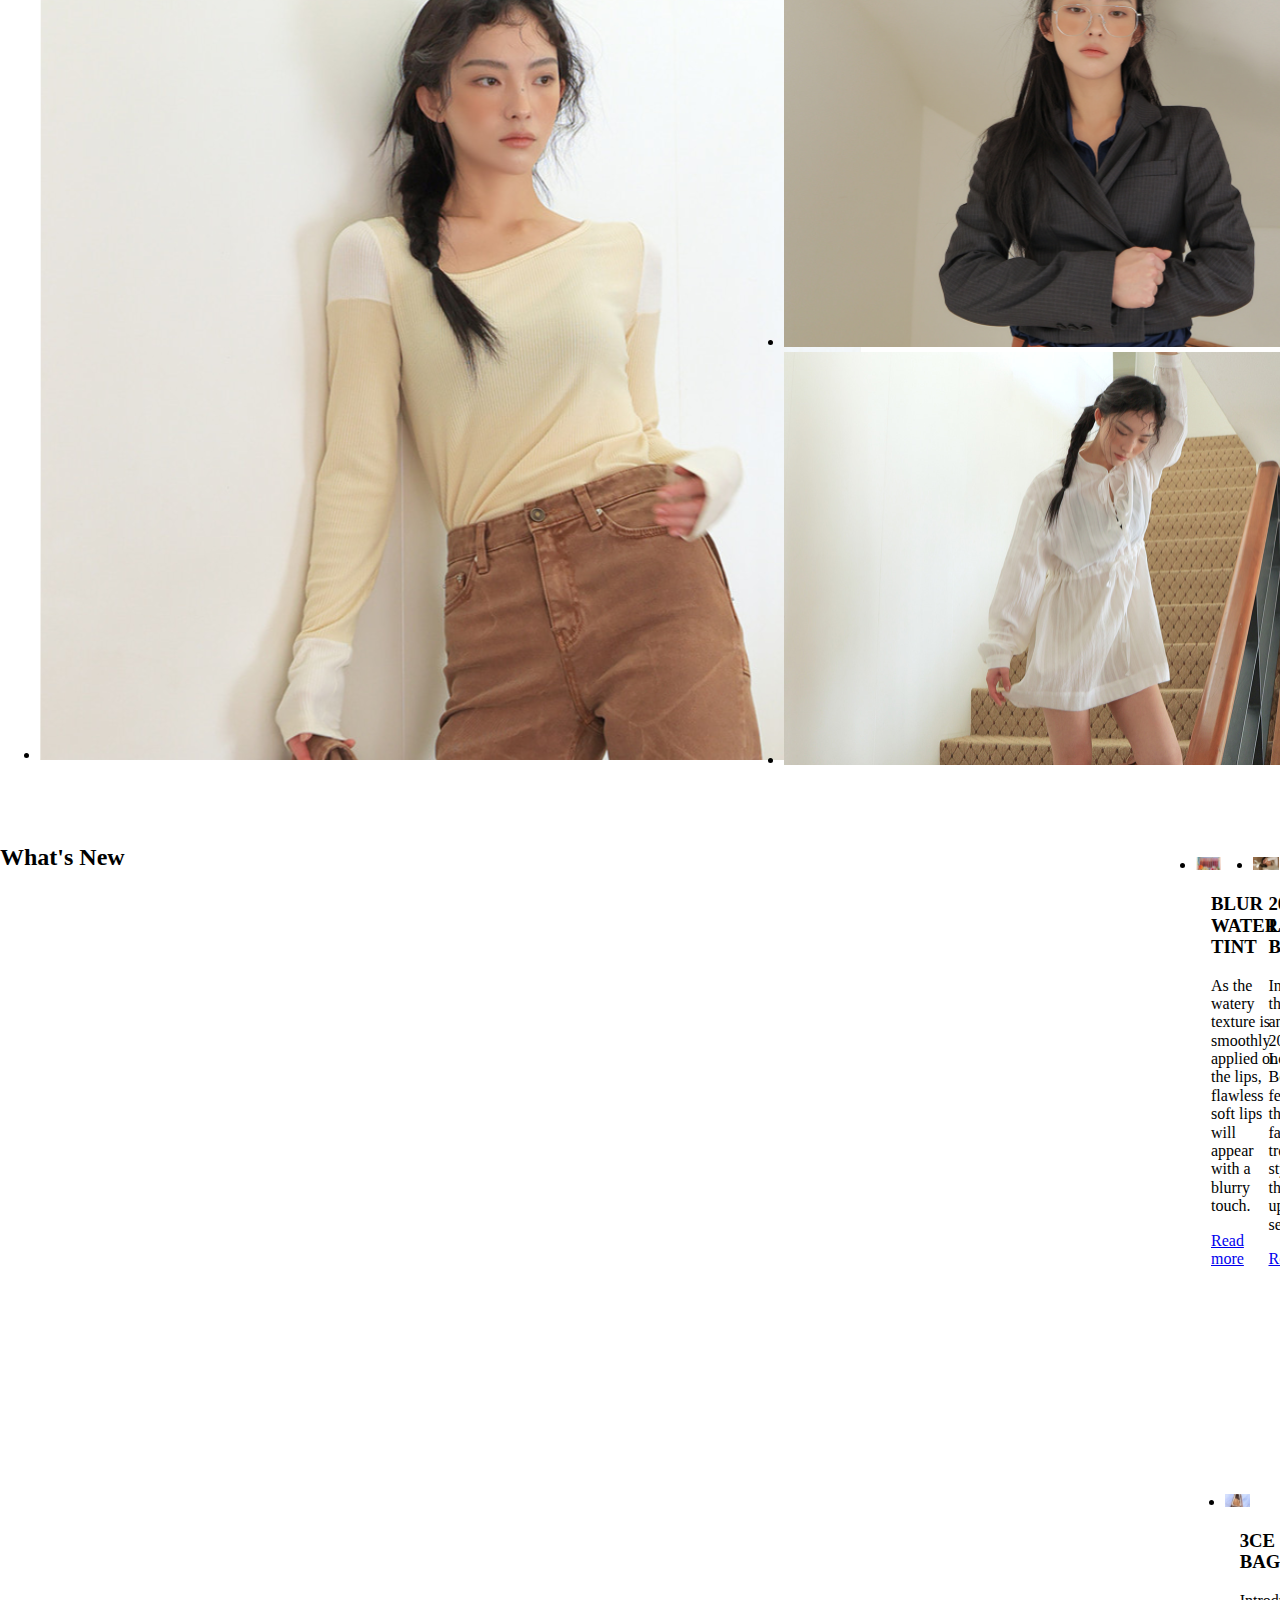
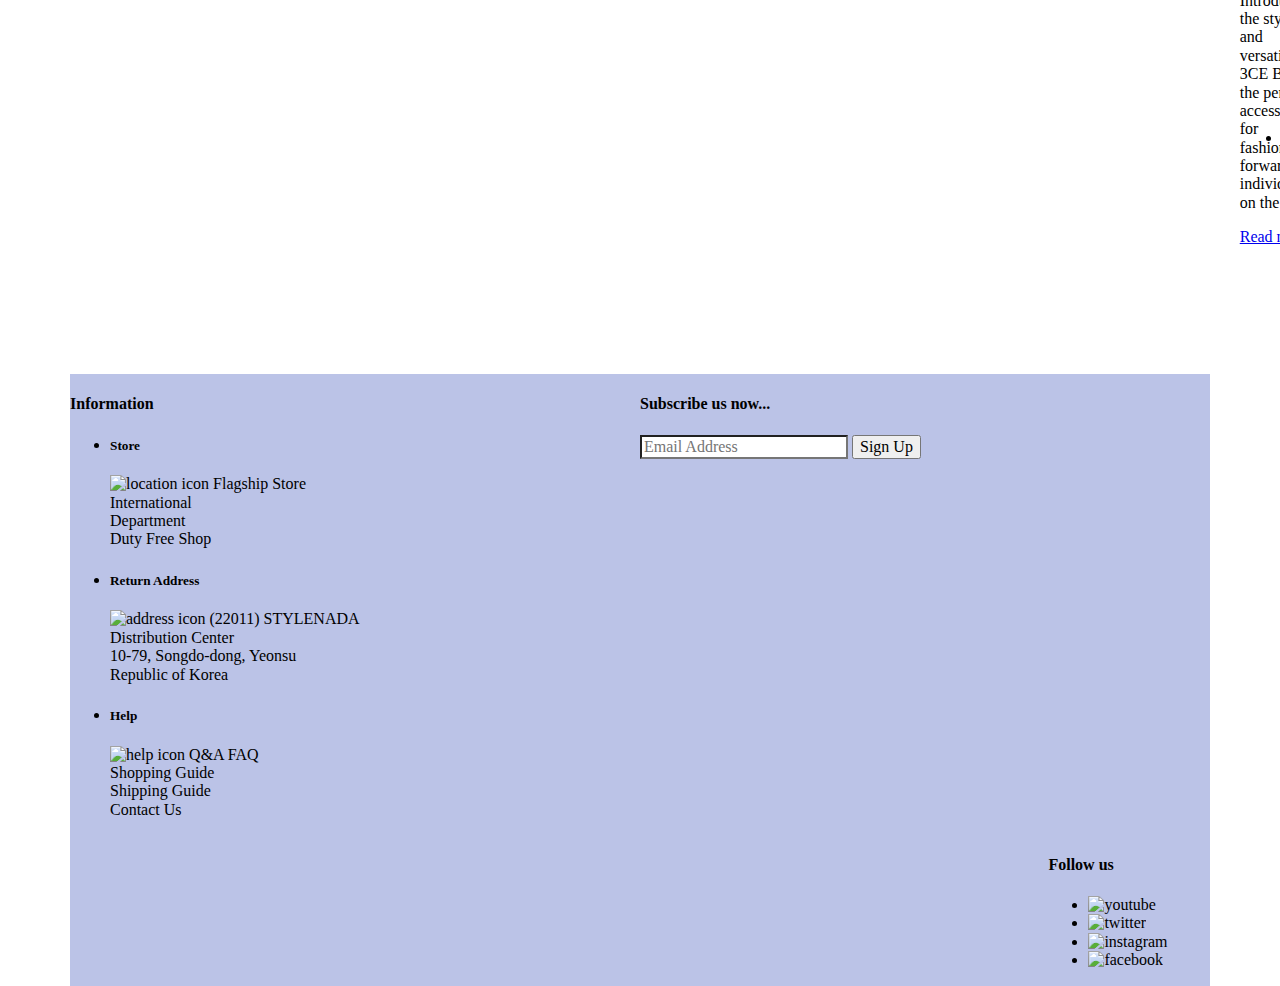
==== commit 978a4dd6: "aaa" ====
--- a/deploy/index.html
+++ b/deploy/index.html
@@ -13,18 +13,24 @@
     <!--Header-->
       <header>
         <div class="content">
-          <img src="img/logo/3ce.svg" alt="logo"/>
+          <img class="logo" src="img/logo/3ce.svg" alt="logo"/>
         </div>
       </header>
 
   <!-- Search -->
-      <section class="container">
-        <div class="content">
+  
+      <section class="containersearch">
+
+        <div class="icon">
           <form action="#">
             <input type="text" placeholder="Search">
-            <button><img src="img/logo/search.svg" alt="search"/></button>
+            <button class="iconbutton"><img src="img/logo/search.svg" alt="search"/></button>
+            </div>
           </form>
         </div>
+        </div>
+    
+        </section>
       </section>
 
    <!-- Hero-->   
--- a/deploy/css/styles.css
+++ b/deploy/css/styles.css
@@ -373,12 +373,42 @@
 /* =============
     Navigation
 ============= */
+.containersearch {
+  background-color: #6C7FD3;
+  padding: 24px;
+}
+
+.icon {
+  padding-left: 16px;
+  padding-right: 16px;
+}
+
+.iconbutton {
+  margin-left: 550px;
+}
+
 /* =============
     Header
 ============= */
+header {
+  padding-top: 25px;
+  padding-bottom: 12px;
+}
+header .logo {
+  text-align: left;
+}
+header .content {
+  display: grid;
+  grid-template-columns: 1fr 1fr;
+  padding: 16px 0px;
+}
+
 /* =============
     Footer
 ============= */
+footer .content {
+  background-color: #BBC3E7;
+}
 @media (min-width: 768px) {
   footer .content {
     display: grid;
@@ -392,6 +422,9 @@
     grid-template-areas: "locations newsletter social";
   }
 }
+footer .content .location {
+  color: #FFFFFF;
+}
 @media (min-width: 768px) {
   footer .content .location {
     grid-area: locations;
@@ -435,6 +468,12 @@
 }
 .divider .container.box-1 {
   background-color: #BBC3E7;
+  color: #FFFFFF;
+  padding-top: 12px;
+  margin-top: 24px;
+  margin-bottom: 64px;
+  width: 487px;
+  height: 145px;
 }
 @media (min-width: 768px) {
   .divider .container.box-1 {
@@ -443,6 +482,12 @@
 }
 .divider .container.box-2 {
   background-color: #BBC3E7;
+  color: #FFFFFF;
+  margin-top: 24px;
+  margin-bottom: 64px;
+  padding-top: 12px;
+  width: 487px;
+  height: 145px;
 }
 @media (min-width: 768px) {
   .divider .container.box-2 {
@@ -481,6 +526,7 @@
 .hero .hero-content-left.container {
   background-color: #000000;
   color: #FFFFFF;
+  padding: 12px;
 }
 @media (min-width: 992px) {
   .hero .hero-content-left.container {
@@ -488,6 +534,7 @@
   }
 }
 .hero .hero-content-right.container {
+  padding: 12px;
   background-color: #D3D3D3;
   color: #424B54;
 }
@@ -498,8 +545,12 @@
 }
 
 /* =============
-    Request
-============= */
+   whatsnew
+============= */
+.whats-new {
+  margin-top: 55px;
+  margin-bottom: 64px;
+}
 @media (min-width: 768px) {
   .whats-new {
     display: grid;
@@ -531,6 +582,9 @@
     grid-template-areas: "a1 a1 a2 a2 a3 a3" ". a4 a4 a5 a5 .";
   }
 }
+.whats-new ul.article-grid li {
+  margin: 16px;
+}
 @media (min-width: 1200px) {
   .whats-new ul.article-grid li .container {
     grid-template-columns: 15px auto;
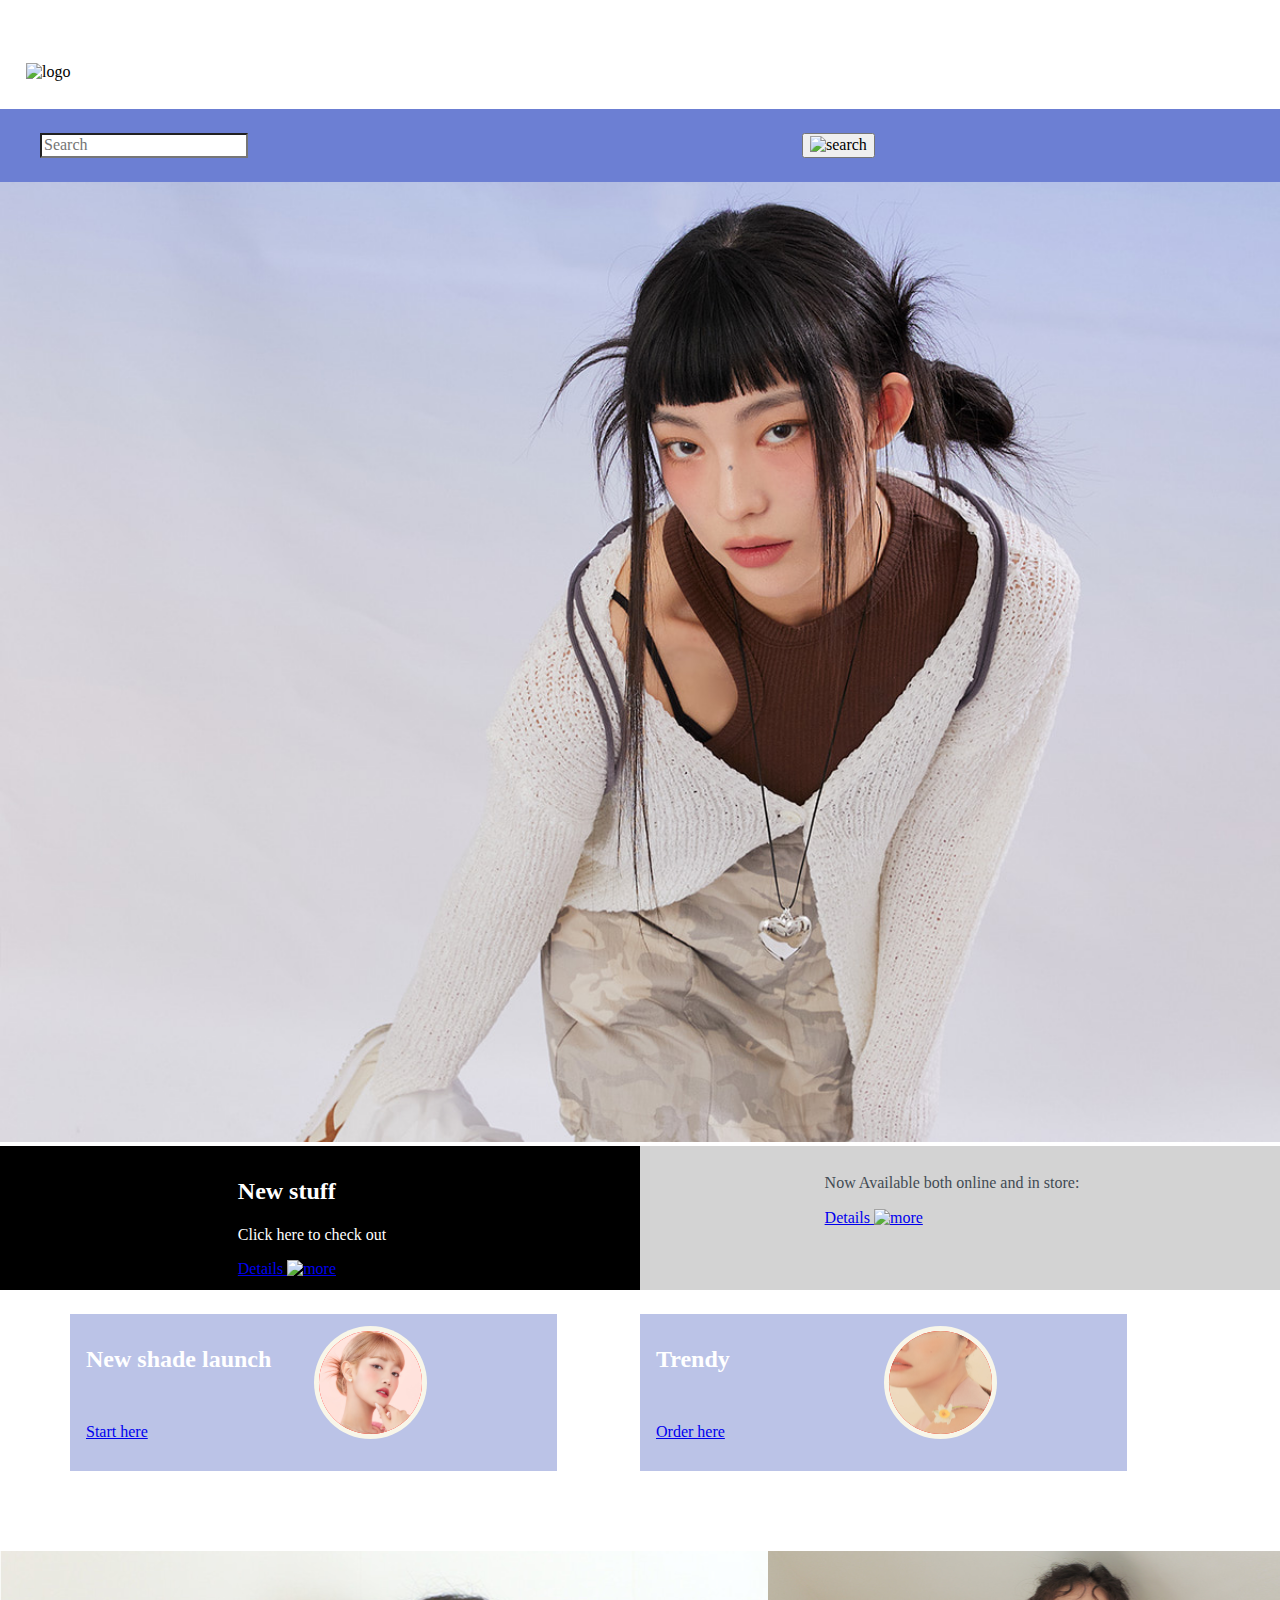
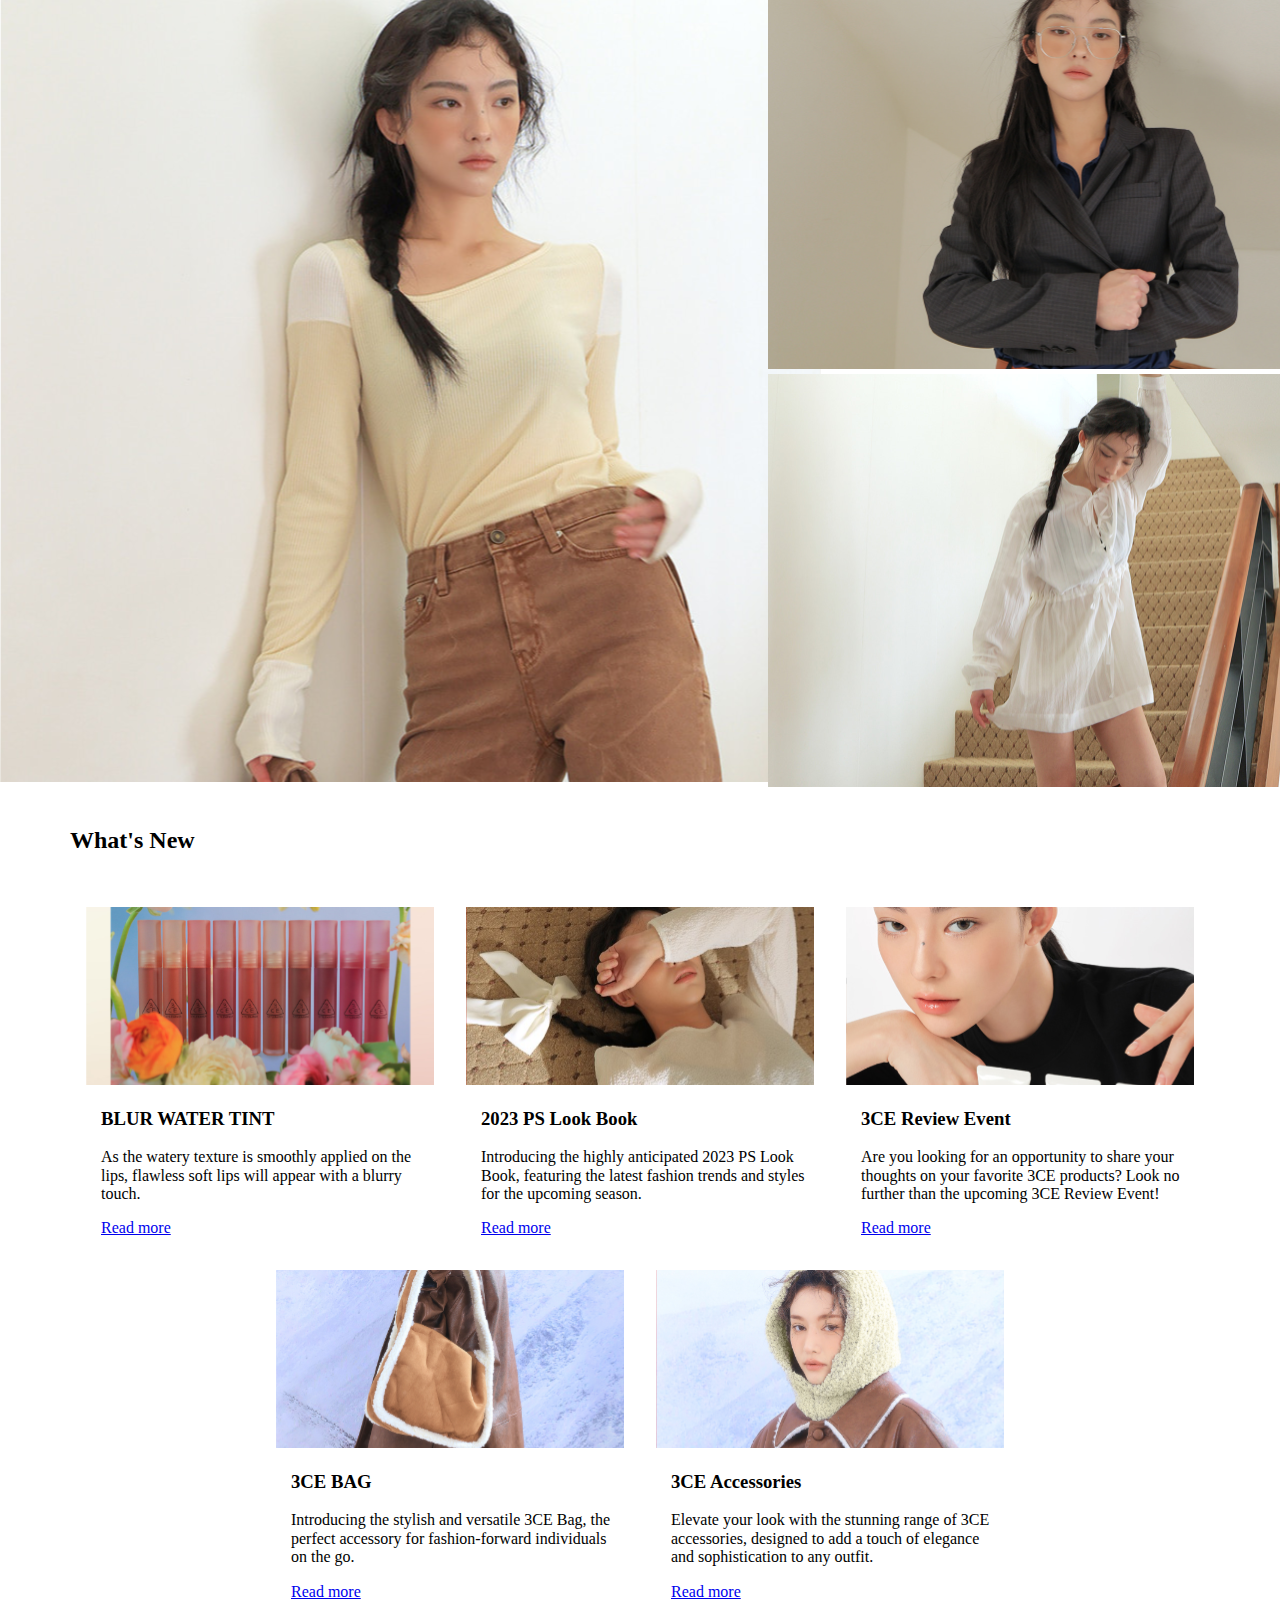
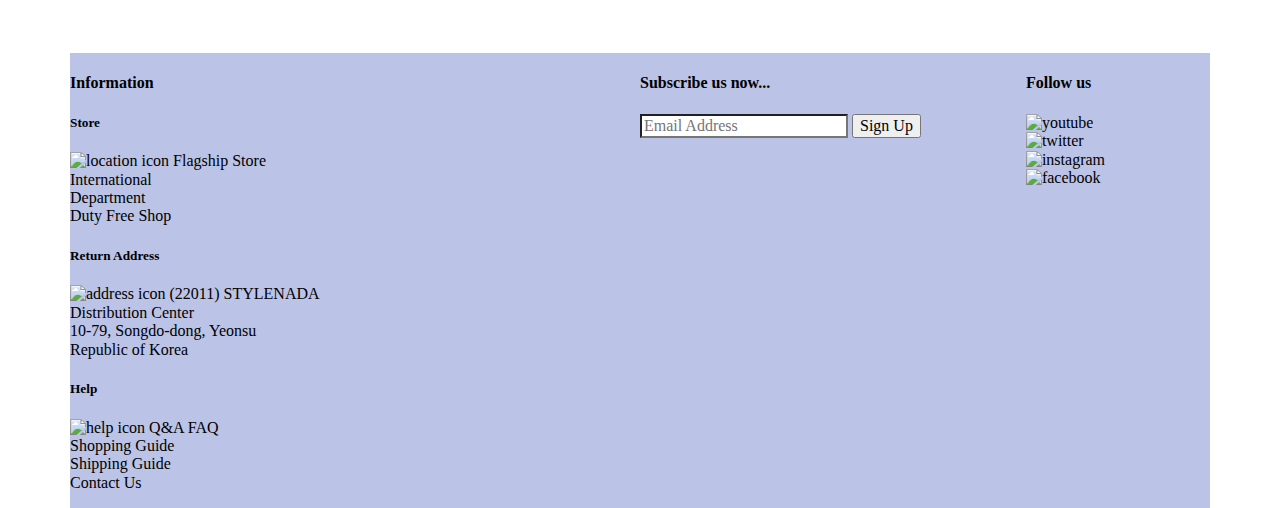
==== commit 65cc0b81: "fixx" ====
--- a/deploy/index.html
+++ b/deploy/index.html
@@ -25,12 +25,13 @@
           <form action="#">
             <input type="text" placeholder="Search">
             <button class="iconbutton"><img src="img/logo/search.svg" alt="search"/></button>
-            </div>
-          </form>
-        </div>
-        </div>
+          </form>  
+        </div>
+          
+        
+        
     
-        </section>
+        
       </section>
 
    <!-- Hero-->   
--- a/deploy/css/styles.css
+++ b/deploy/css/styles.css
@@ -346,6 +346,11 @@
   grid-area: content;
 }
 
+ul {
+  list-style: none;
+  padding-left: 0;
+}
+
 /* =============
     Typography
 ============= */
@@ -395,7 +400,8 @@
   padding-bottom: 12px;
 }
 header .logo {
-  text-align: left;
+  margin-left: 26px;
+  margin-top: 22px;
 }
 header .content {
   display: grid;
@@ -419,7 +425,7 @@
 @media (min-width: 992px) {
   footer .content {
     grid-template-columns: repreat(3, 1fr);
-    grid-template-areas: "locations newsletter social";
+    grid-template-areas: "locations newsletter follow";
   }
 }
 footer .content .location {
@@ -547,29 +553,31 @@
 /* =============
    whatsnew
 ============= */
-.whats-new {
-  margin-top: 55px;
-  margin-bottom: 64px;
-}
-@media (min-width: 768px) {
-  .whats-new {
+.whats-new .whats-new-articles {
+  margin: 0 0 20px 0;
+}
+@media (min-width: 768px) {
+  .whats-new .whats-new-articles {
     display: grid;
     grid-template-columns: 15px auto 15px;
-    grid-template-columns: ". articles .";
-  }
-}
-@media (min-width: 768px) {
-  .whats-new {
+    grid-template-areas: ". articles .";
+  }
+}
+@media (min-width: 768px) {
+  .whats-new .whats-new-articles {
     grid-template-columns: auto 1140px auto;
   }
 }
 @media (min-width: 1400px) {
-  .whats-new {
+  .whats-new .whats-new-articles {
     grid-template-columns: auto 1320px auto;
   }
 }
-@media (min-width: 768px) {
-  .whats-new ul.article-grid {
+.whats-new .whats-new-articles ul.article-grid {
+  list-style: none;
+}
+@media (min-width: 768px) {
+  .whats-new .whats-new-articles ul.article-grid {
     display: grid;
     grid-template-columns: repeat(4, 1fr);
     grid-area: articles;
@@ -577,41 +585,41 @@
   }
 }
 @media (min-width: 992px) {
-  .whats-new ul.article-grid {
-    grid-template-columns: repreat(6, 1fr);
+  .whats-new .whats-new-articles ul.article-grid {
+    grid-template-columns: repeat(6, 1fr);
     grid-template-areas: "a1 a1 a2 a2 a3 a3" ". a4 a4 a5 a5 .";
   }
 }
-.whats-new ul.article-grid li {
+.whats-new .whats-new-articles ul.article-grid li {
   margin: 16px;
 }
 @media (min-width: 1200px) {
-  .whats-new ul.article-grid li .container {
+  .whats-new .whats-new-articles ul.article-grid li .container {
     grid-template-columns: 15px auto;
   }
 }
 @media (min-width: 768px) {
-  .whats-new ul.article-grid li.article-1 {
+  .whats-new .whats-new-articles ul.article-grid li.article-1 {
     grid-area: a1;
   }
 }
 @media (min-width: 768px) {
-  .whats-new ul.article-grid li.article-2 {
+  .whats-new .whats-new-articles ul.article-grid li.article-2 {
     grid-area: a2;
   }
 }
 @media (min-width: 768px) {
-  .whats-new ul.article-grid li.article-3 {
+  .whats-new .whats-new-articles ul.article-grid li.article-3 {
     grid-area: a3;
   }
 }
 @media (min-width: 768px) {
-  .whats-new ul.article-grid li.article-4 {
+  .whats-new .whats-new-articles ul.article-grid li.article-4 {
     grid-area: a4;
   }
 }
 @media (min-width: 768px) {
-  .whats-new ul.article-grid li.article-5 {
+  .whats-new .whats-new-articles ul.article-grid li.article-5 {
     grid-area: a5;
   }
 }
@@ -619,6 +627,9 @@
 /* =============
    gallery
 ============= */
+.gallery ul {
+  list-style: none;
+}
 @media (min-width: 768px) {
   .gallery ul {
     display: grid;
@@ -650,8 +661,12 @@
     grid-area: g2;
   }
 }
+.gallery ul li.img-3 {
+  display: none;
+}
 @media (min-width: 1200px) {
   .gallery ul li.img-3 {
     grid-area: g3;
-  }
-}
+    display: block;
+  }
+}
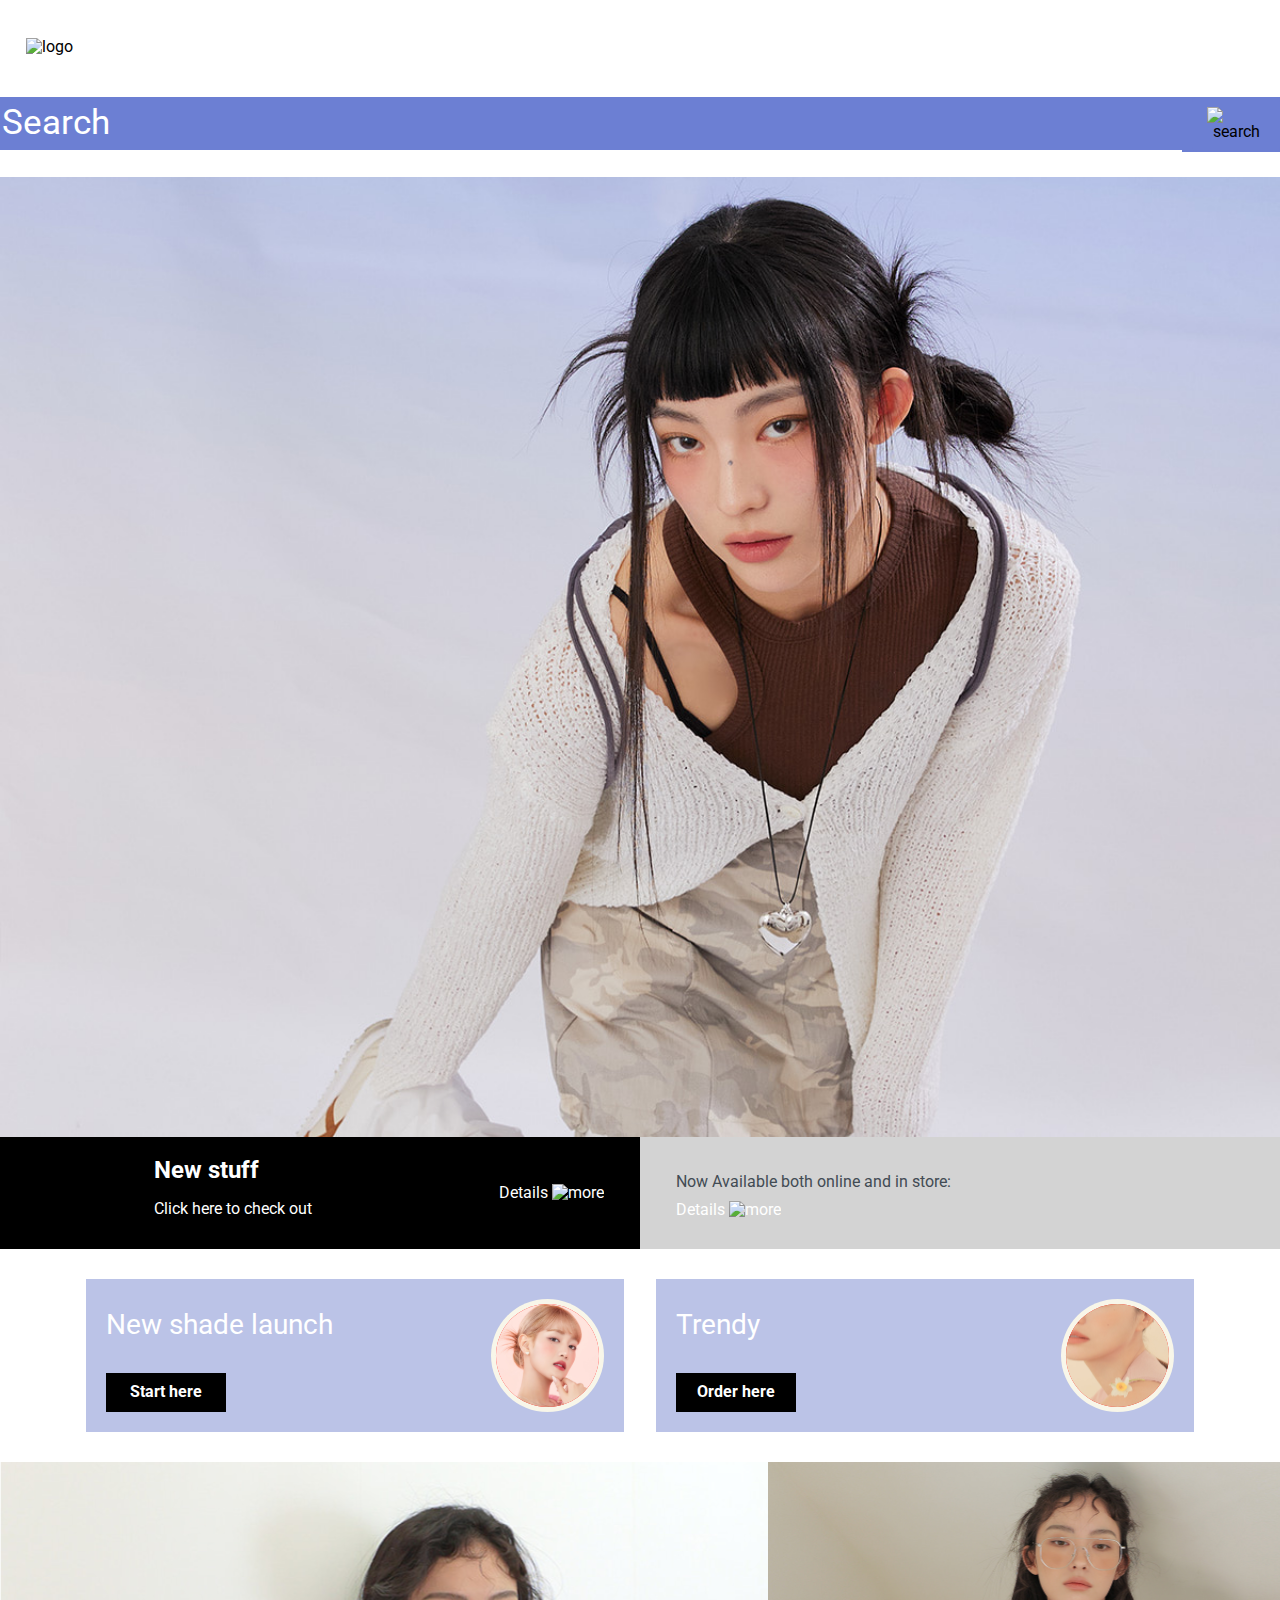
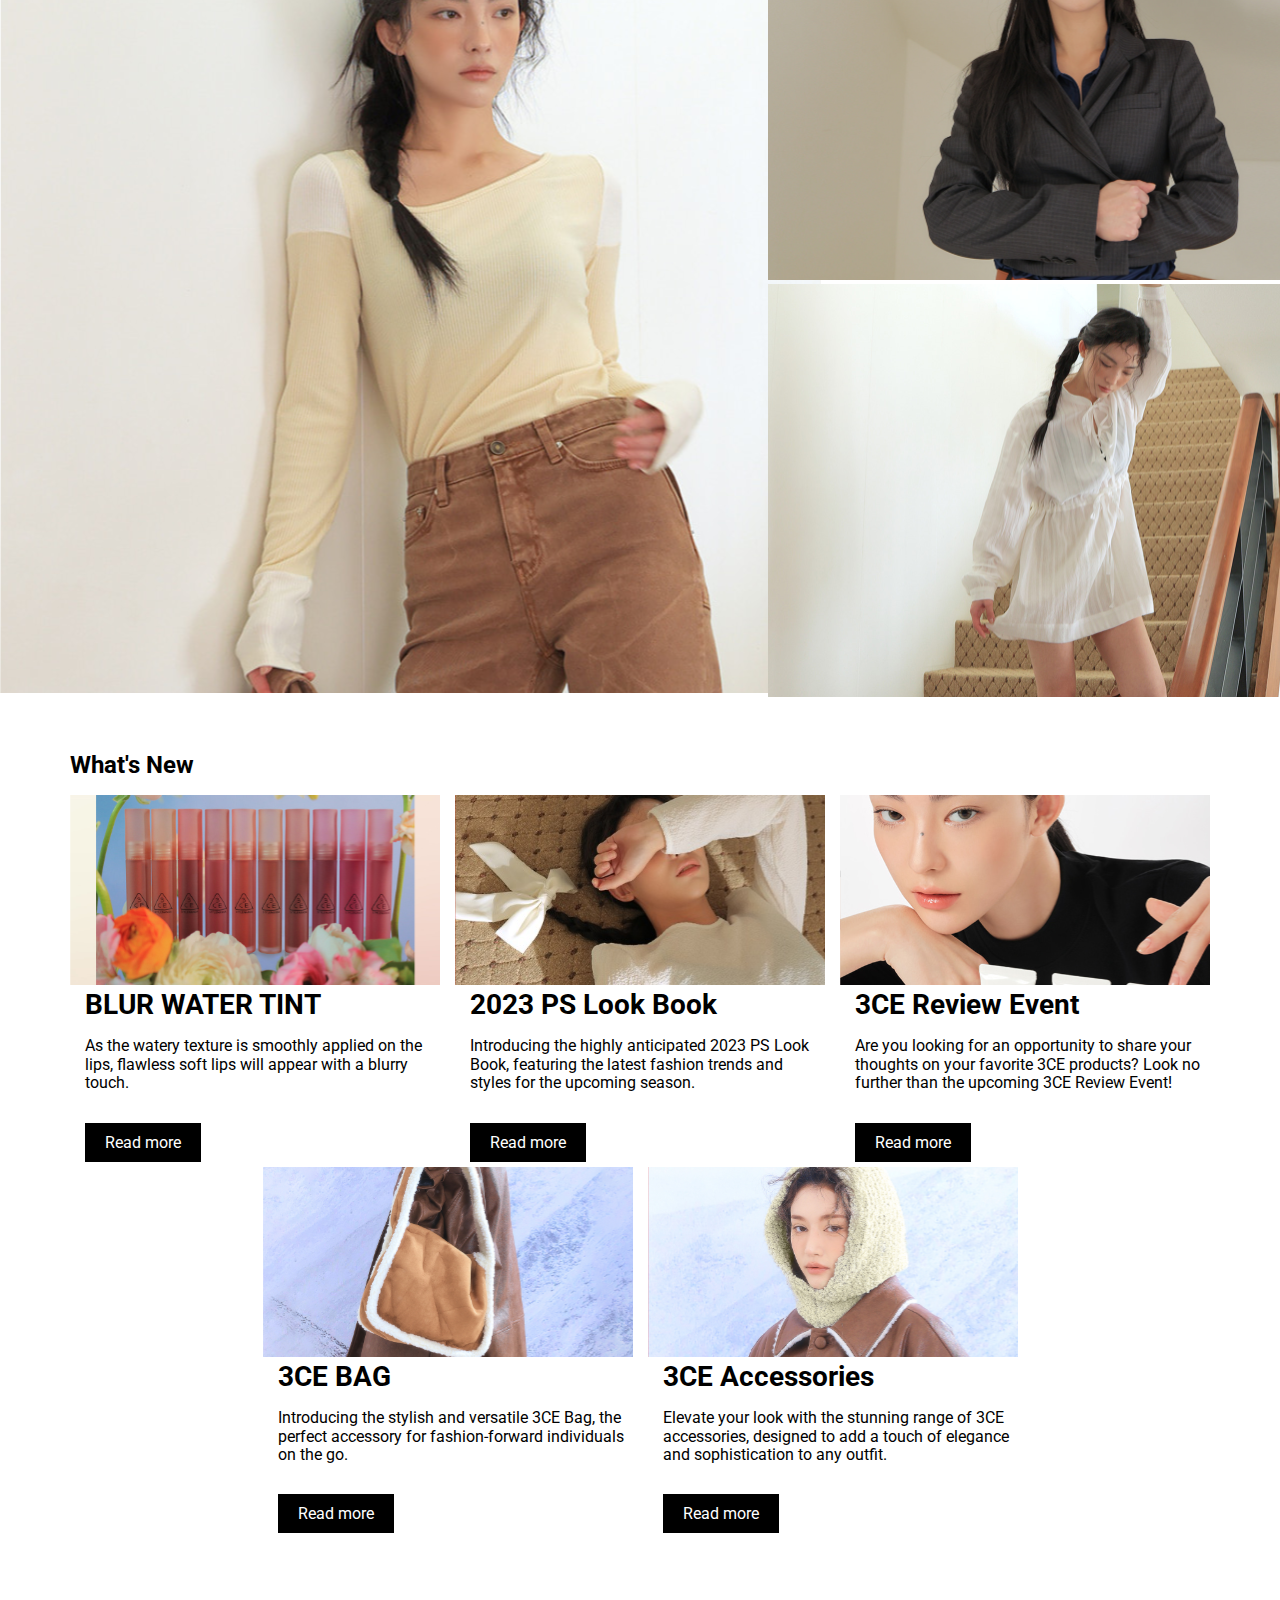
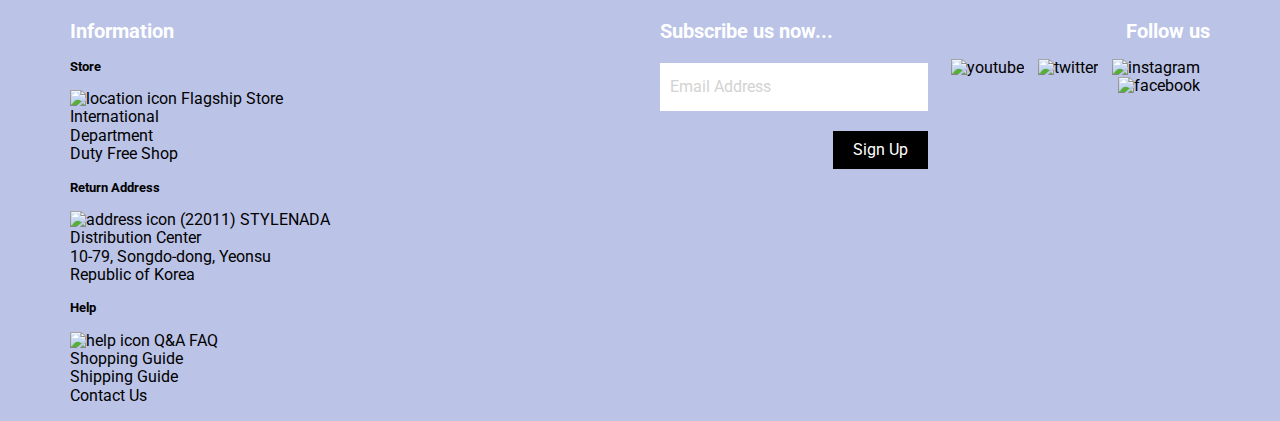
==== commit 1f3e74db: "d" ====
--- a/deploy/index.html
+++ b/deploy/index.html
@@ -5,6 +5,9 @@
     <meta charset="UTF-8">
     <meta name="viewport" content="width=device-width, initial-scale=1.0">
     <meta http-equiv="X-UA-Compatible" content="ie=edge">
+    <link rel="preconnect" href="https://fonts.googleapis.com">
+    <link rel="preconnect" href="https://fonts.gstatic.com" crossorigin>
+    <link href="https://fonts.googleapis.com/css2?family=Open+Sans:wght@300;400;500;600;700&family=Roboto:wght@300;400;500;700;900&display=swap" rel="stylesheet">
     <link rel="stylesheet" href="css/styles.css">
     <title>3CE STYLENANDA</title>
   </head>
@@ -21,7 +24,7 @@
   
       <section class="containersearch">
 
-        <div class="icon">
+        <div class="content">
           <form action="#">
             <input type="text" placeholder="Search">
             <button class="iconbutton"><img src="img/logo/search.svg" alt="search"/></button>
@@ -46,12 +49,12 @@
         <div class="hero-content-left container">
           <div class="content">
 
-              <div>
+              <div class="information">
               <h2>New stuff</h2>
               <p>Click here to check out</p>
               </div>
 
-              <a href="#">Details <img src="img/logo/more.svg" alt="more"/></a> 
+              <a href="#"><span>Details</span> <img src="img/logo/more.svg" alt="more"/></a> 
               </div> 
         </div>
       <!--End Box one-->
@@ -59,9 +62,9 @@
       <!--Box two-->
       <div class="hero-content-right container">
           <div class="content">
-              <div>
+              <div class="information">
                 <p><span>Now Available both online and in store:</span> </p> 
-            <a href="#">Details <img src="img/logo/more.svg" alt="more"/></a> 
+            <a href="#"><span>Details</span> <img src="img/logo/more.svg" alt="more"/></a> 
               </div> 
 
           </div>
@@ -192,7 +195,7 @@
           <h4>Information</h4>
       <ul>
               <!--Store-->
-              <li>
+              <li class="border-bottom">
                 <h5> Store</h5>
                 <p><img src="img/logo/location.svg" alt="location icon"> 
                   <span>Flagship Store
@@ -207,7 +210,7 @@
               </li>
 
               <!--Return Address-->
-              <li>
+              <li class="border-bottom">
                 <h5>Return Address </h5>
                 <p><img src="img/logo/address.svg" alt="address icon"> 
                   <span> (22011) STYLENADA
@@ -222,7 +225,7 @@
               </li>
 
           <!--Help-->
-          <li>
+          <li class="border-bottom">
             <h5>Help</h5>
             <p><img src="img/logo/help.svg" alt="help icon"> 
               <span> Q&A FAQ
--- a/deploy/css/styles.css
+++ b/deploy/css/styles.css
@@ -354,6 +354,18 @@
 /* =============
     Typography
 ============= */
+h1, h2, h3, h4, h5 {
+  margin: 0;
+}
+
+body {
+  font-family: "Roboto", sans-serif;
+}
+
+h3 {
+  font-weight: 700;
+}
+
 /* =============
     Buttons
 ============= */
@@ -380,24 +392,76 @@
 ============= */
 .containersearch {
   background-color: #6C7FD3;
-  padding: 24px;
-}
-
-.icon {
-  padding-left: 16px;
-  padding-right: 16px;
-}
-
-.iconbutton {
-  margin-left: 550px;
+  margin: 25px 0 25px 0;
+}
+.containersearch .content {
+  font-weight: 100;
+}
+.containersearch .content form {
+  display: flex;
+}
+.containersearch .content form input {
+  color: #fff;
+  background-color: #6C7FD3;
+  font-size: 14px;
+  width: 100%;
+  border: none;
+  border-bottom: 2px solid #fff;
+}
+@media (min-width: 768px) {
+  .containersearch .content form input {
+    font-size: 30px;
+  }
+}
+@media (min-width: 992px) {
+  .containersearch .content form input {
+    font-size: 35px;
+  }
+}
+.containersearch .content form ::-webkit-input-placeholder {
+  color: #fff;
+  opacity: 1;
+  font-weight: 400;
+}
+.containersearch .content form ::-moz-placeholder {
+  color: #fff;
+  opacity: 1;
+  font-weight: 400;
+}
+.containersearch .content form ::placeholder {
+  color: #fff;
+  opacity: 1;
+  font-weight: 400;
+}
+.containersearch .content form ::-ms-input-placeholder {
+  color: #fff;
+}
+.containersearch .content form button {
+  background-color: #6C7FD3;
+  border: none;
+  border-radius: 5px;
+  margin-left: 10px;
+  padding: 7.5px 12.5px 10px 15px;
+}
+@media (min-width: 768px) {
+  .containersearch .content form button {
+    padding: 10px 15px 10px 15px;
+  }
+}
+.containersearch .content form button img {
+  width: 25px;
+}
+@media (min-width: 768px) {
+  .containersearch .content form button img {
+    width: 30px;
+  }
 }
 
 /* =============
     Header
 ============= */
 header {
-  padding-top: 25px;
-  padding-bottom: 12px;
+  background-color: #fff;
 }
 header .logo {
   margin-left: 26px;
@@ -408,18 +472,32 @@
   grid-template-columns: 1fr 1fr;
   padding: 16px 0px;
 }
+header .content div {
+  margin: 20px 0 20px 0px;
+}
+@media (min-width: 768px) {
+  header .content div {
+    margin: 25px 0 25 px 0px;
+  }
+}
+header .content img {
+  width: 48px;
+  padding-right: 0.5rem;
+}
 
 /* =============
     Footer
 ============= */
-footer .content {
+footer {
   background-color: #BBC3E7;
+  padding-top: 20px;
 }
 @media (min-width: 768px) {
   footer .content {
     display: grid;
     grid-template-columns: 50% auto;
     grid-template-areas: "location newsletter" "location follow";
+    gap: 20px;
   }
 }
 @media (min-width: 992px) {
@@ -428,28 +506,118 @@
     grid-template-areas: "locations newsletter follow";
   }
 }
-footer .content .location {
-  color: #FFFFFF;
+footer .content h4 {
+  font-size: 20px;
+  color: #fff;
+}
+footer .content .location ul, footer .content .follow ul {
+  list-style: none;
+  padding: 0;
+}
+footer .content .location img, footer .content .follow img {
+  padding-right: 10px;
+}
+footer .content .location h5, footer .content .follow h5 {
+  font-size: 16px;
+  margin-bottom: 15px;
+}
+footer .content .location p, footer .content .follow p {
+  font-size: 12px;
+  margin-bottom: 15px;
+}
+footer .content .location p span, footer .content .follow p span {
+  display: inline-block;
+}
+footer .content .location .border-bottom, footer .content .follow .border-bottom {
+  border-bottom: 2px solid #fff;
+  margin: 25px 0 25px 0;
 }
 @media (min-width: 768px) {
   footer .content .location {
     grid-area: locations;
   }
 }
+footer .content .location ul li {
+  color: #000;
+}
 @media (min-width: 768px) {
   footer .content .newsletter {
     grid-area: newsletter;
   }
 }
+footer .content .newsletter form {
+  display: flex;
+  flex-flow: wrap;
+  justify-content: end;
+}
+footer .content .newsletter form input {
+  width: 100%;
+  background: #fff;
+  color: #000;
+  padding: 15px 10px 15px 10px;
+  margin: 20px 0 20px 0;
+  border: none;
+}
+footer .content .newsletter form ::-webkit-input-placeholder {
+  color: #D3D3D3;
+  opacity: 1;
+}
+footer .content .newsletter form ::-moz-placeholder {
+  color: #D3D3D3;
+  opacity: 1;
+}
+footer .content .newsletter form ::placeholder {
+  color: #D3D3D3;
+  opacity: 1;
+}
+footer .content .newsletter form ::-ms-input-placeholder {
+  color: #D3D3D3;
+}
+footer .content .newsletter button {
+  color: #fff;
+  background-color: #000;
+  padding: 10px 20px 10px 20px;
+  text-decoration: none;
+  text-align: center;
+  border: none;
+}
 @media (min-width: 768px) {
   footer .content .follow {
     grid-area: follow;
   }
 }
+@media (min-width: 992px) {
+  footer .content .follow {
+    text-align: right;
+  }
+}
+footer .content .follow ul li {
+  display: inline-block;
+}
+footer .content .follow ul li a {
+  color: #fff;
+}
+footer .content .follow ul li a i {
+  font-size: 30px;
+  padding-right: 15px;
+}
+@media (min-width: 992px) {
+  footer .content .follow ul li:last-of-type a i {
+    padding-right: 0;
+  }
+}
 
 /* =============
     divider
 ============= */
+.divider {
+  margin: 15px 0 0 0;
+}
+@media (min-width: 768px) {
+  .divider {
+    margin: 30px 0 30px 0;
+  }
+}
 @media (min-width: 768px) {
   .divider {
     display: grid;
@@ -473,27 +641,13 @@
   }
 }
 .divider .container.box-1 {
-  background-color: #BBC3E7;
-  color: #FFFFFF;
-  padding-top: 12px;
-  margin-top: 24px;
-  margin-bottom: 64px;
-  width: 487px;
-  height: 145px;
+  margin-bottom: 15px;
 }
 @media (min-width: 768px) {
   .divider .container.box-1 {
     grid-area: box-1;
-  }
-}
-.divider .container.box-2 {
-  background-color: #BBC3E7;
-  color: #FFFFFF;
-  margin-top: 24px;
-  margin-bottom: 64px;
-  padding-top: 12px;
-  width: 487px;
-  height: 145px;
+    margin-bottom: 0;
+  }
 }
 @media (min-width: 768px) {
   .divider .container.box-2 {
@@ -504,20 +658,53 @@
   display: grid;
   grid-template-columns: 50% 50%;
   grid-template-areas: "h2 img" "a img";
+  background-color: #BBC3E7;
+  color: #fff;
+  padding: 20px;
 }
 .divider .container .content h2 {
   grid-area: h2;
+  align-self: center;
+  font-size: 22px;
+  font-weight: 400;
+}
+@media (min-width: 768px) {
+  .divider .container .content h2 {
+    font-size: 28px;
+  }
 }
 .divider .container .content a {
   grid-area: a;
+  align-self: end;
+  color: #fff;
+  background-color: #000;
+  padding: 10px;
+  width: 100px;
+  text-decoration: none;
+  text-align: center;
+  font-weight: 700;
 }
 .divider .container .content img {
   grid-area: img;
+  justify-self: end;
 }
 
 /* =============
     hero
 ============= */
+.hero img {
+  display: block;
+}
+.hero .hero-content {
+  color: #fff;
+}
+.hero .hero-content a {
+  color: #fff;
+  text-decoration: none;
+}
+.hero .hero-content a img {
+  display: inline-block;
+}
 @media (min-width: 768px) {
   .hero .hero-content {
     display: grid;
@@ -529,32 +716,96 @@
     grid-template-columns: 50% 50%;
   }
 }
-.hero .hero-content-left.container {
-  background-color: #000000;
-  color: #FFFFFF;
-  padding: 12px;
-}
-@media (min-width: 992px) {
-  .hero .hero-content-left.container {
+.hero .hero-content .container .content {
+  display: grid;
+  grid-template-columns: 1fr 1fr;
+  grid-template-areas: "div link";
+}
+.hero .hero-content .container .content .information {
+  grid-area: div;
+}
+.hero .hero-content .container .content a {
+  grid-area: link;
+  justify-self: end;
+  align-self: center;
+}
+.hero .hero-content .container .content span {
+  display: none;
+}
+@media (min-width: 992px) {
+  .hero .hero-content .container .content span {
+    display: inline-block;
+  }
+}
+.hero .hero-content .hero-content-left.container {
+  background-color: #000;
+  padding: 20px;
+}
+@media (min-width: 992px) {
+  .hero .hero-content .hero-content-left.container {
     grid-template-columns: auto auto 16px;
   }
 }
-.hero .hero-content-right.container {
-  padding: 12px;
+.hero .hero-content .hero-content-left.container p {
+  margin-bottom: 10px;
+  font-weight: 400;
+}
+.hero .hero-content .hero-content-left.container h2 {
+  font-size: 18px;
+  margin-bottom: 10px;
+  font-weight: 700;
+}
+@media (min-width: 992px) {
+  .hero .hero-content .hero-content-left.container h2 {
+    font-size: 24px;
+  }
+}
+.hero .hero-content .hero-content-right.container {
   background-color: #D3D3D3;
   color: #424B54;
-}
-@media (min-width: 992px) {
-  .hero .hero-content-right.container {
-    grid-template-columns: auto auto 16px; /*need to be fixed */
-  }
+  padding: 20px;
+}
+@media (min-width: 992px) {
+  .hero .hero-content .hero-content-right.container {
+    grid-template-columns: 16px auto auto;
+  }
+}
+.hero .hero-content .hero-content-right.container p {
+  margin-bottom: 10px;
+  font-weight: 400;
 }
 
 /* =============
    whatsnew
 ============= */
-.whats-new .whats-new-articles {
+.whats-new {
   margin: 0 0 20px 0;
+}
+@media (min-width: 768px) {
+  .whats-new {
+    margin: 30px 0 40px 0;
+  }
+}
+@media (min-width: 992px) {
+  .whats-new {
+    margin: 50px 0 60px 0;
+  }
+}
+.whats-new .what-new-title h2 {
+  font-size: 20px;
+  font-weight: 300;
+  color: grey;
+  padding: 10px 0 10px 0;
+}
+@media (min-width: 992px) {
+  .whats-new .what-new-title h2 {
+    font-size: 32px;
+  }
+}
+@media (min-width: 1200px) {
+  .whats-new .what-new-title h2 {
+    font-size: 40px;
+  }
 }
 @media (min-width: 768px) {
   .whats-new .whats-new-articles {
@@ -575,6 +826,10 @@
 }
 .whats-new .whats-new-articles ul.article-grid {
   list-style: none;
+  padding-left: 0;
+  display: grid;
+  grid-template-columns: 100%;
+  gap: 15px;
 }
 @media (min-width: 768px) {
   .whats-new .whats-new-articles ul.article-grid {
@@ -591,13 +846,27 @@
   }
 }
 .whats-new .whats-new-articles ul.article-grid li {
-  margin: 16px;
+  background-color: #fff;
 }
 @media (min-width: 1200px) {
   .whats-new .whats-new-articles ul.article-grid li .container {
     grid-template-columns: 15px auto;
   }
 }
+.whats-new .whats-new-articles ul.article-grid li .container h3 {
+  font-size: 28px;
+  margin-bottom: 10px;
+}
+.whats-new .whats-new-articles ul.article-grid li .container p {
+  padding-bottom: 25px;
+}
+.whats-new .whats-new-articles ul.article-grid li .container a {
+  color: #fff;
+  background-color: #000;
+  padding: 10px 20px 10px 20px;
+  text-decoration: none;
+  text-align: center;
+}
 @media (min-width: 768px) {
   .whats-new .whats-new-articles ul.article-grid li.article-1 {
     grid-area: a1;
@@ -629,6 +898,7 @@
 ============= */
 .gallery ul {
   list-style: none;
+  padding: 0;
 }
 @media (min-width: 768px) {
   .gallery ul {
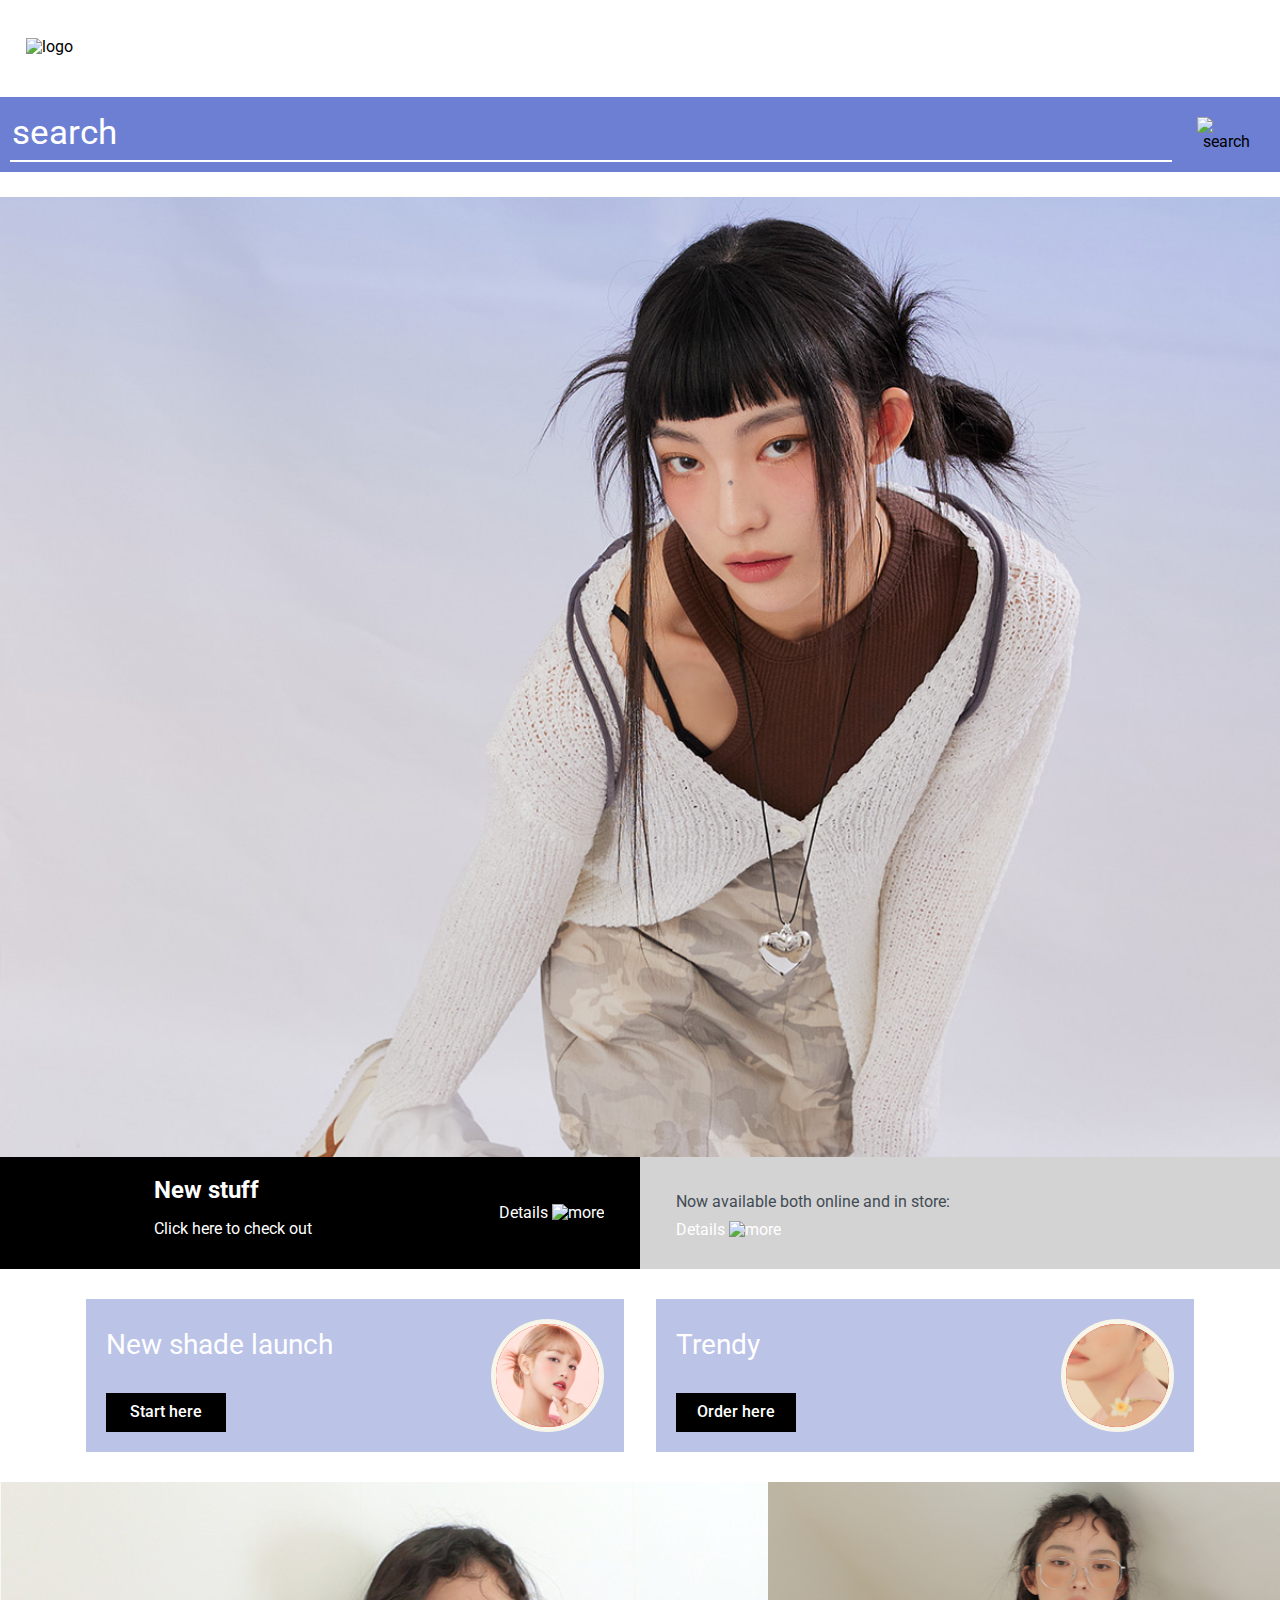
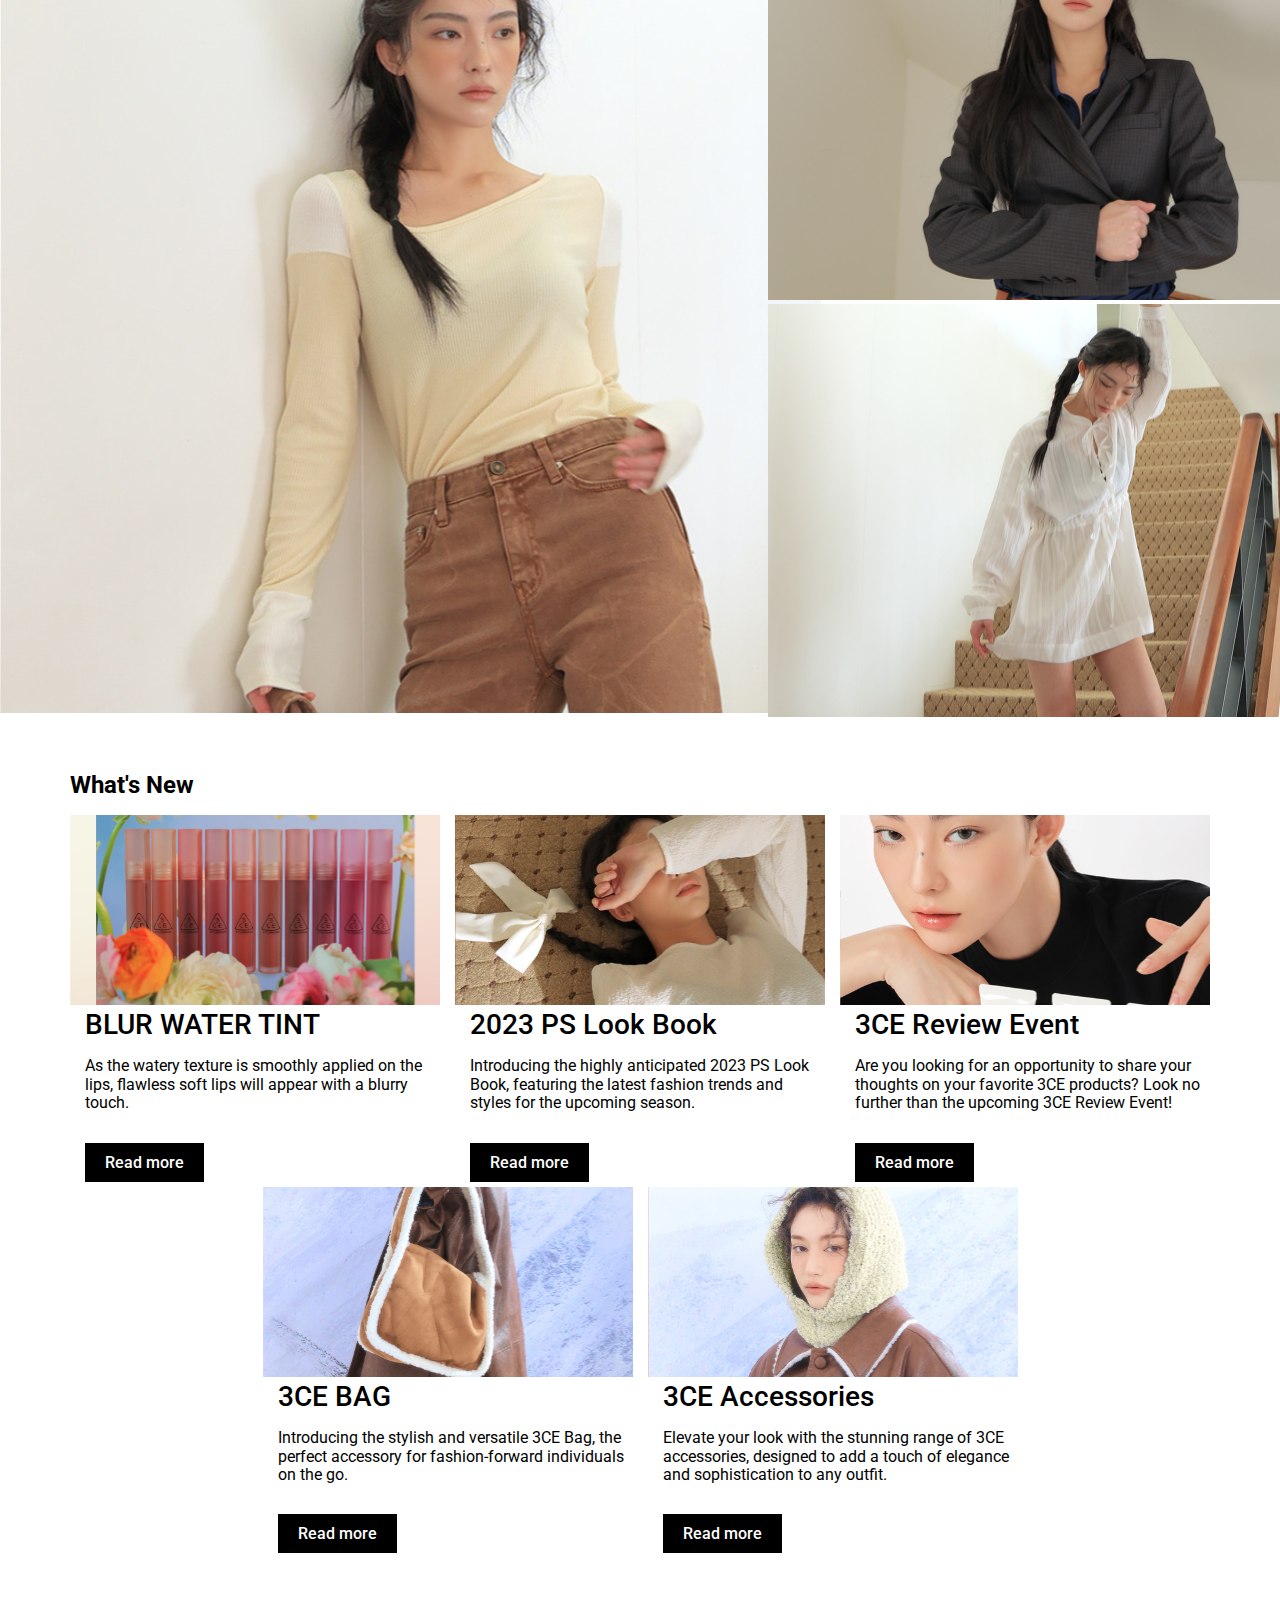
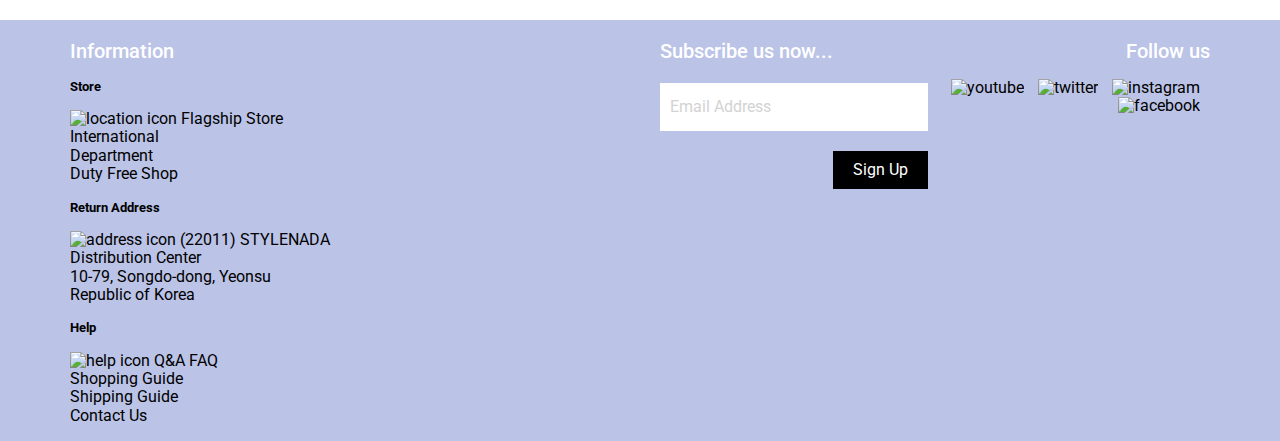
==== commit 76592021: "ss" ====
--- a/deploy/index.html
+++ b/deploy/index.html
@@ -26,7 +26,7 @@
 
         <div class="content">
           <form action="#">
-            <input type="text" placeholder="Search">
+            <input type="text" placeholder="search">
             <button class="iconbutton"><img src="img/logo/search.svg" alt="search"/></button>
           </form>  
         </div>
@@ -63,7 +63,7 @@
       <div class="hero-content-right container">
           <div class="content">
               <div class="information">
-                <p><span>Now Available both online and in store:</span> </p> 
+                <p><span>Now available both online and in store:</span> </p> 
             <a href="#"><span>Details</span> <img src="img/logo/more.svg" alt="more"/></a> 
               </div> 
 
--- a/deploy/css/styles.css
+++ b/deploy/css/styles.css
@@ -363,7 +363,11 @@
 }
 
 h3 {
-  font-weight: 700;
+  font-weight: 500;
+}
+
+h4 {
+  font-weight: 500;
 }
 
 /* =============
@@ -393,9 +397,7 @@
 .containersearch {
   background-color: #6C7FD3;
   margin: 25px 0 25px 0;
-}
-.containersearch .content {
-  font-weight: 100;
+  padding: 10px;
 }
 .containersearch .content form {
   display: flex;
@@ -524,9 +526,10 @@
 footer .content .location p, footer .content .follow p {
   font-size: 12px;
   margin-bottom: 15px;
+  display: flex;
 }
 footer .content .location p span, footer .content .follow p span {
-  display: inline-block;
+  display: flex;
 }
 footer .content .location .border-bottom, footer .content .follow .border-bottom {
   border-bottom: 2px solid #fff;
@@ -682,7 +685,7 @@
   width: 100px;
   text-decoration: none;
   text-align: center;
-  font-weight: 700;
+  font-weight: 500;
 }
 .divider .container .content img {
   grid-area: img;
@@ -794,8 +797,9 @@
 .whats-new .what-new-title h2 {
   font-size: 20px;
   font-weight: 300;
-  color: grey;
+  color: #D3D3D3;
   padding: 10px 0 10px 0;
+  font-weight: 500;
 }
 @media (min-width: 992px) {
   .whats-new .what-new-title h2 {
@@ -866,6 +870,7 @@
   padding: 10px 20px 10px 20px;
   text-decoration: none;
   text-align: center;
+  font-weight: 500;
 }
 @media (min-width: 768px) {
   .whats-new .whats-new-articles ul.article-grid li.article-1 {
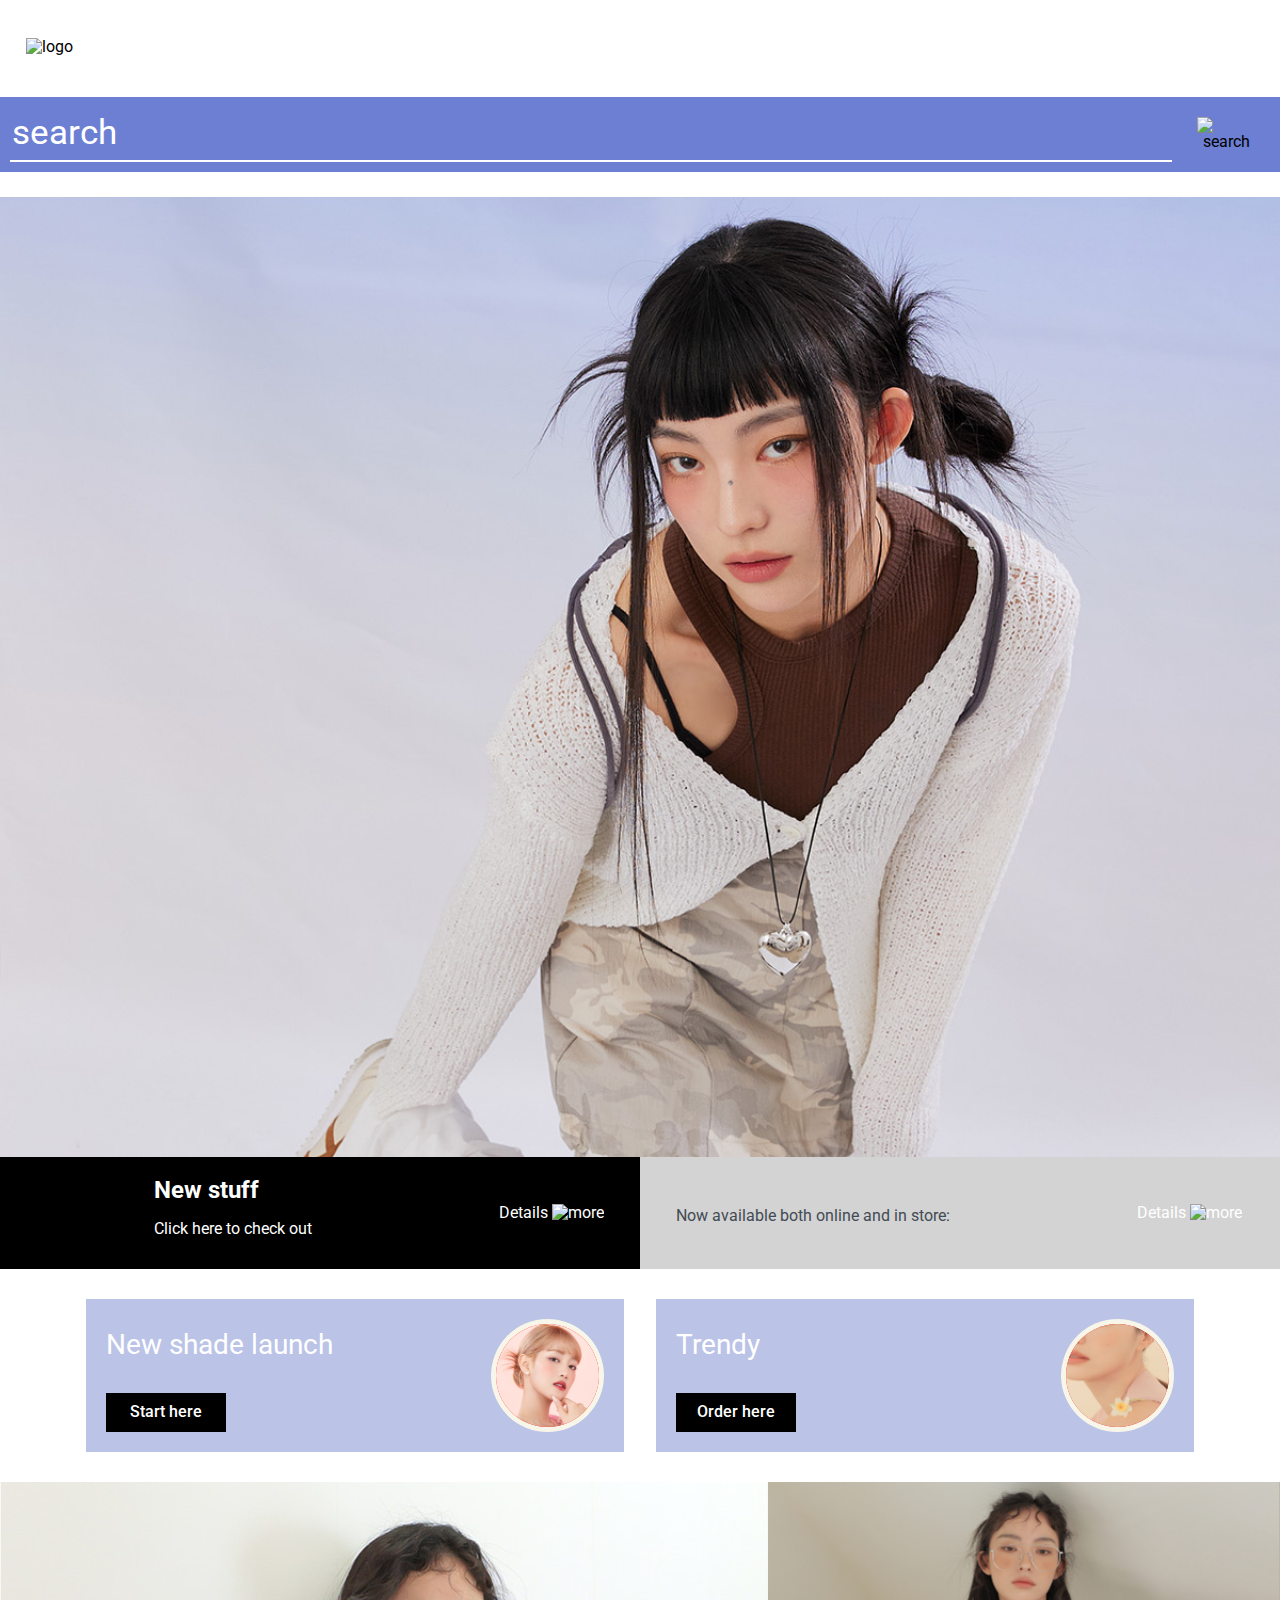
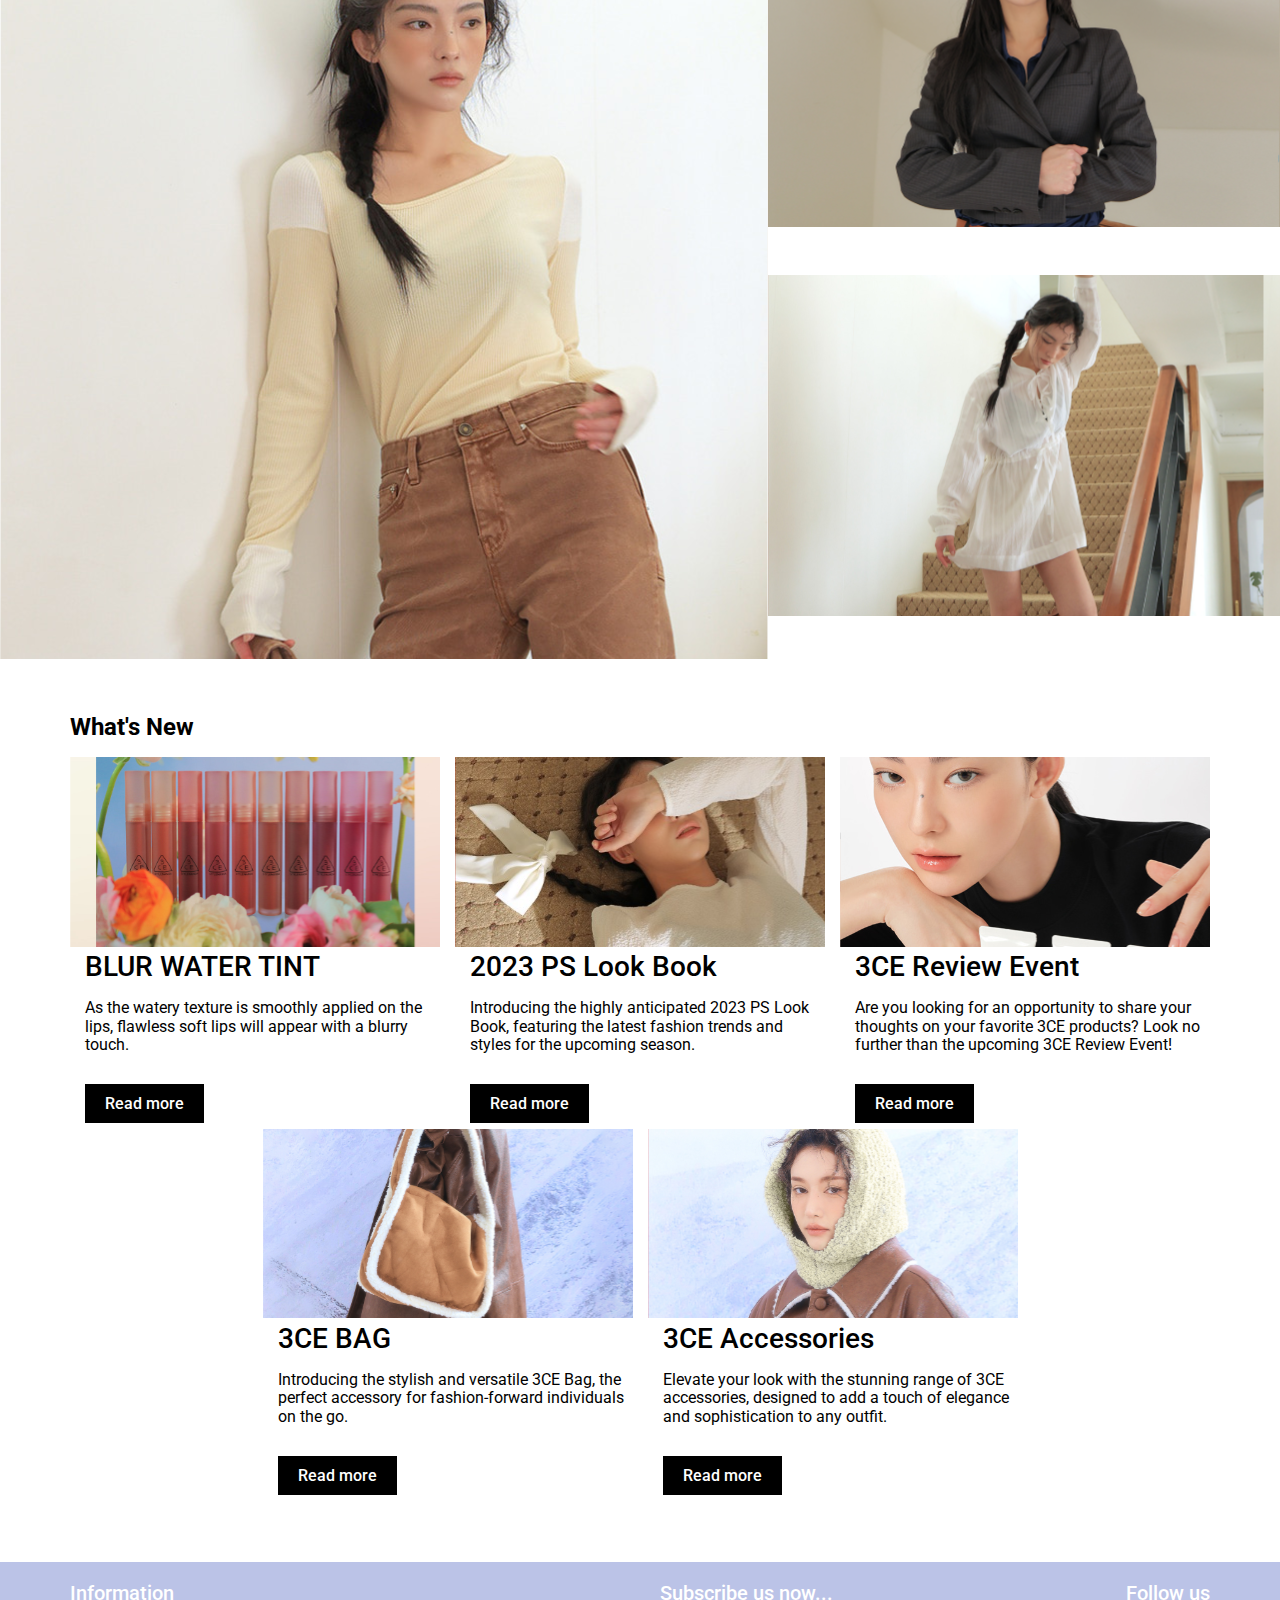
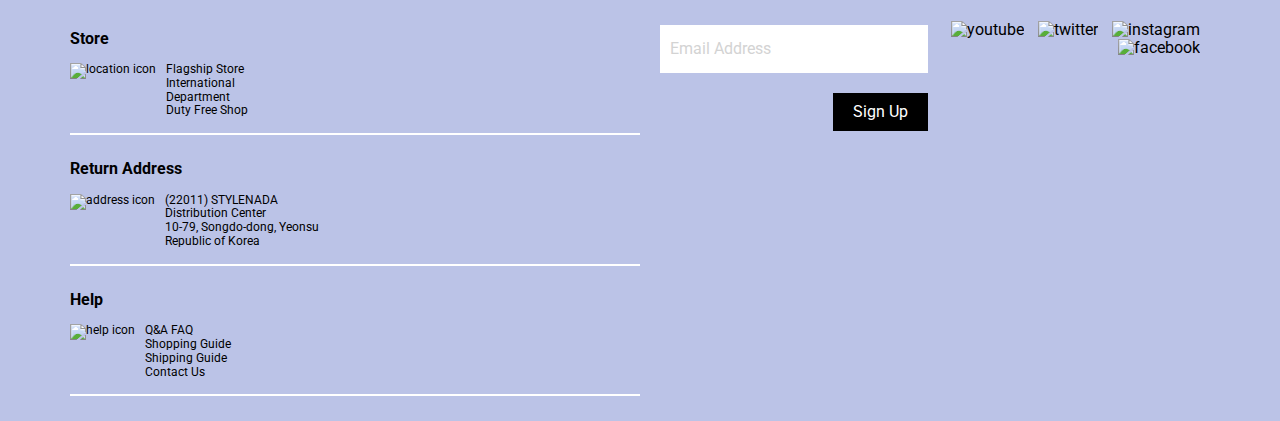
==== commit 8113edcf: "ss" ====
--- a/deploy/index.html
+++ b/deploy/index.html
@@ -64,9 +64,9 @@
           <div class="content">
               <div class="information">
                 <p><span>Now available both online and in store:</span> </p> 
-            <a href="#"><span>Details</span> <img src="img/logo/more.svg" alt="more"/></a> 
+            
               </div> 
-
+              <a href="#"><span>Details</span> <img src="img/logo/more.svg" alt="more"/></a> 
           </div>
         </div>
        <!--End box two-->
@@ -102,13 +102,13 @@
           <ul>
 
             <li class="img-1">
-               <img src="img/model.svg" alt="Model01"> </li>
+               <img class="large-images" src="img/model.svg" alt="Model01"> </li>
 
             <li class="img-2">
-               <img src="img/model2.svg" alt="Model02"> </li>
+               <img class="large-images" src="img/model2.svg" alt="Model02"> </li>
 
             <li class="img-3">
-               <img src="img/model3.svg" alt="Model03"> </li>
+               <img class="large-images" src="img/model3.svg" alt="Model03"> </li>
           </ul>
 
     </section>
@@ -191,7 +191,7 @@
   <footer class="container">
     <div class="content">
 
-       <div>
+       <div class="location">
           <h4>Information</h4>
       <ul>
               <!--Store-->
--- a/deploy/css/styles.css
+++ b/deploy/css/styles.css
@@ -768,6 +768,9 @@
   color: #424B54;
   padding: 20px;
 }
+.hero .hero-content .hero-content-right.container .content {
+  align-self: center;
+}
 @media (min-width: 992px) {
   .hero .hero-content .hero-content-right.container {
     grid-template-columns: 16px auto auto;
@@ -818,7 +821,7 @@
     grid-template-areas: ". articles .";
   }
 }
-@media (min-width: 768px) {
+@media (min-width: 1200px) {
   .whats-new .whats-new-articles {
     grid-template-columns: auto 1140px auto;
   }
